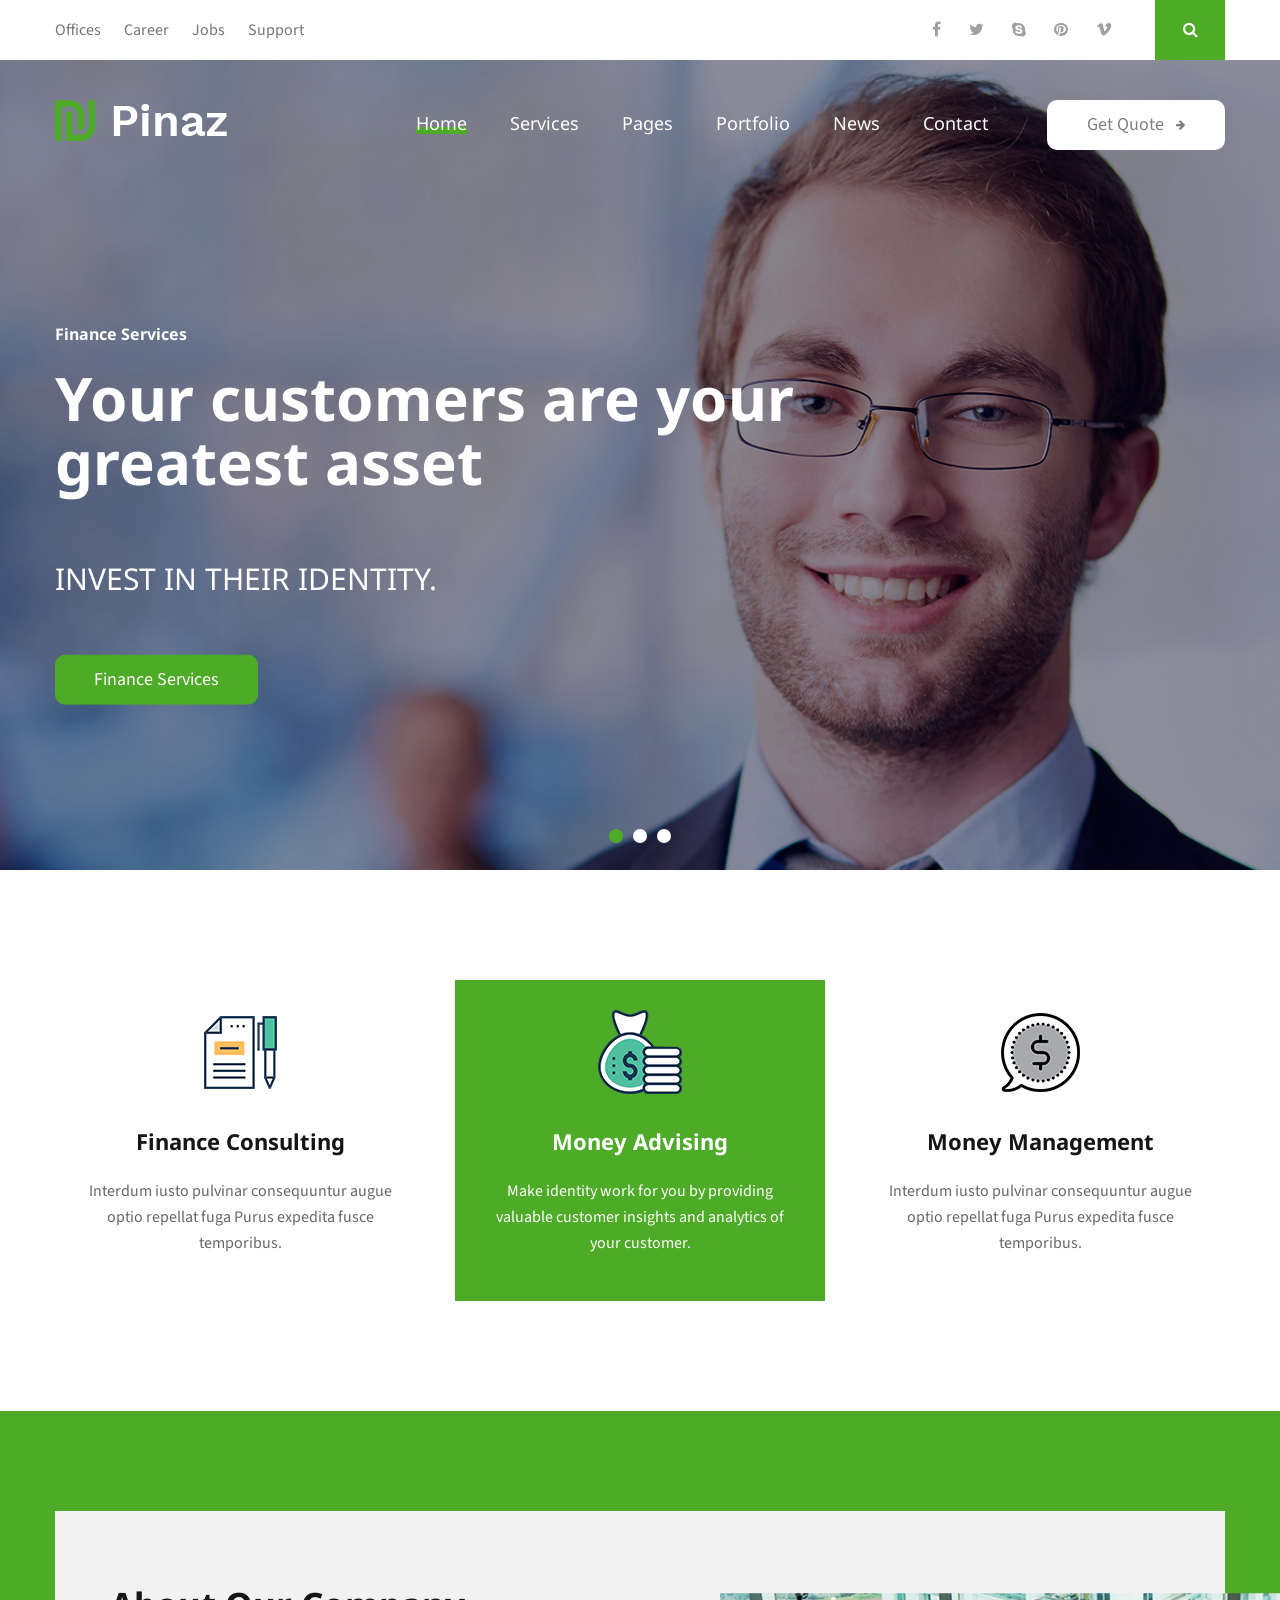
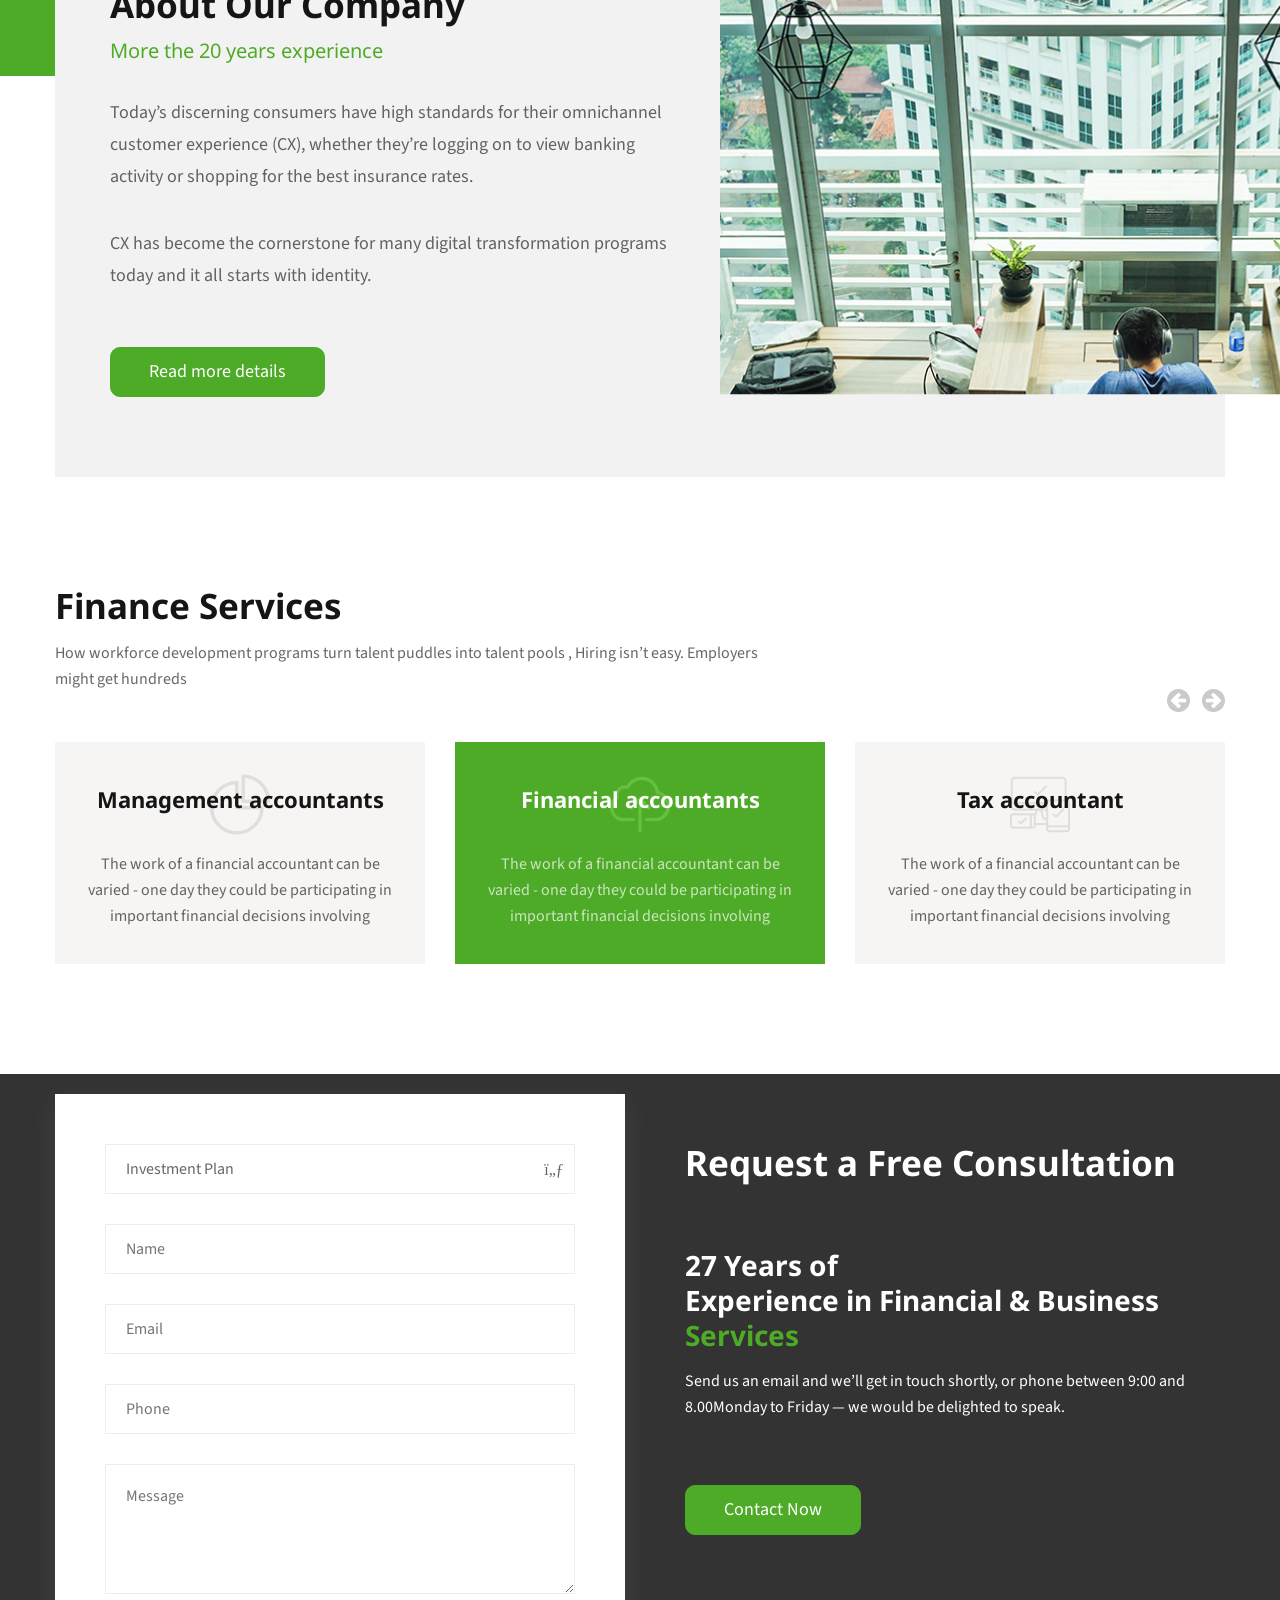
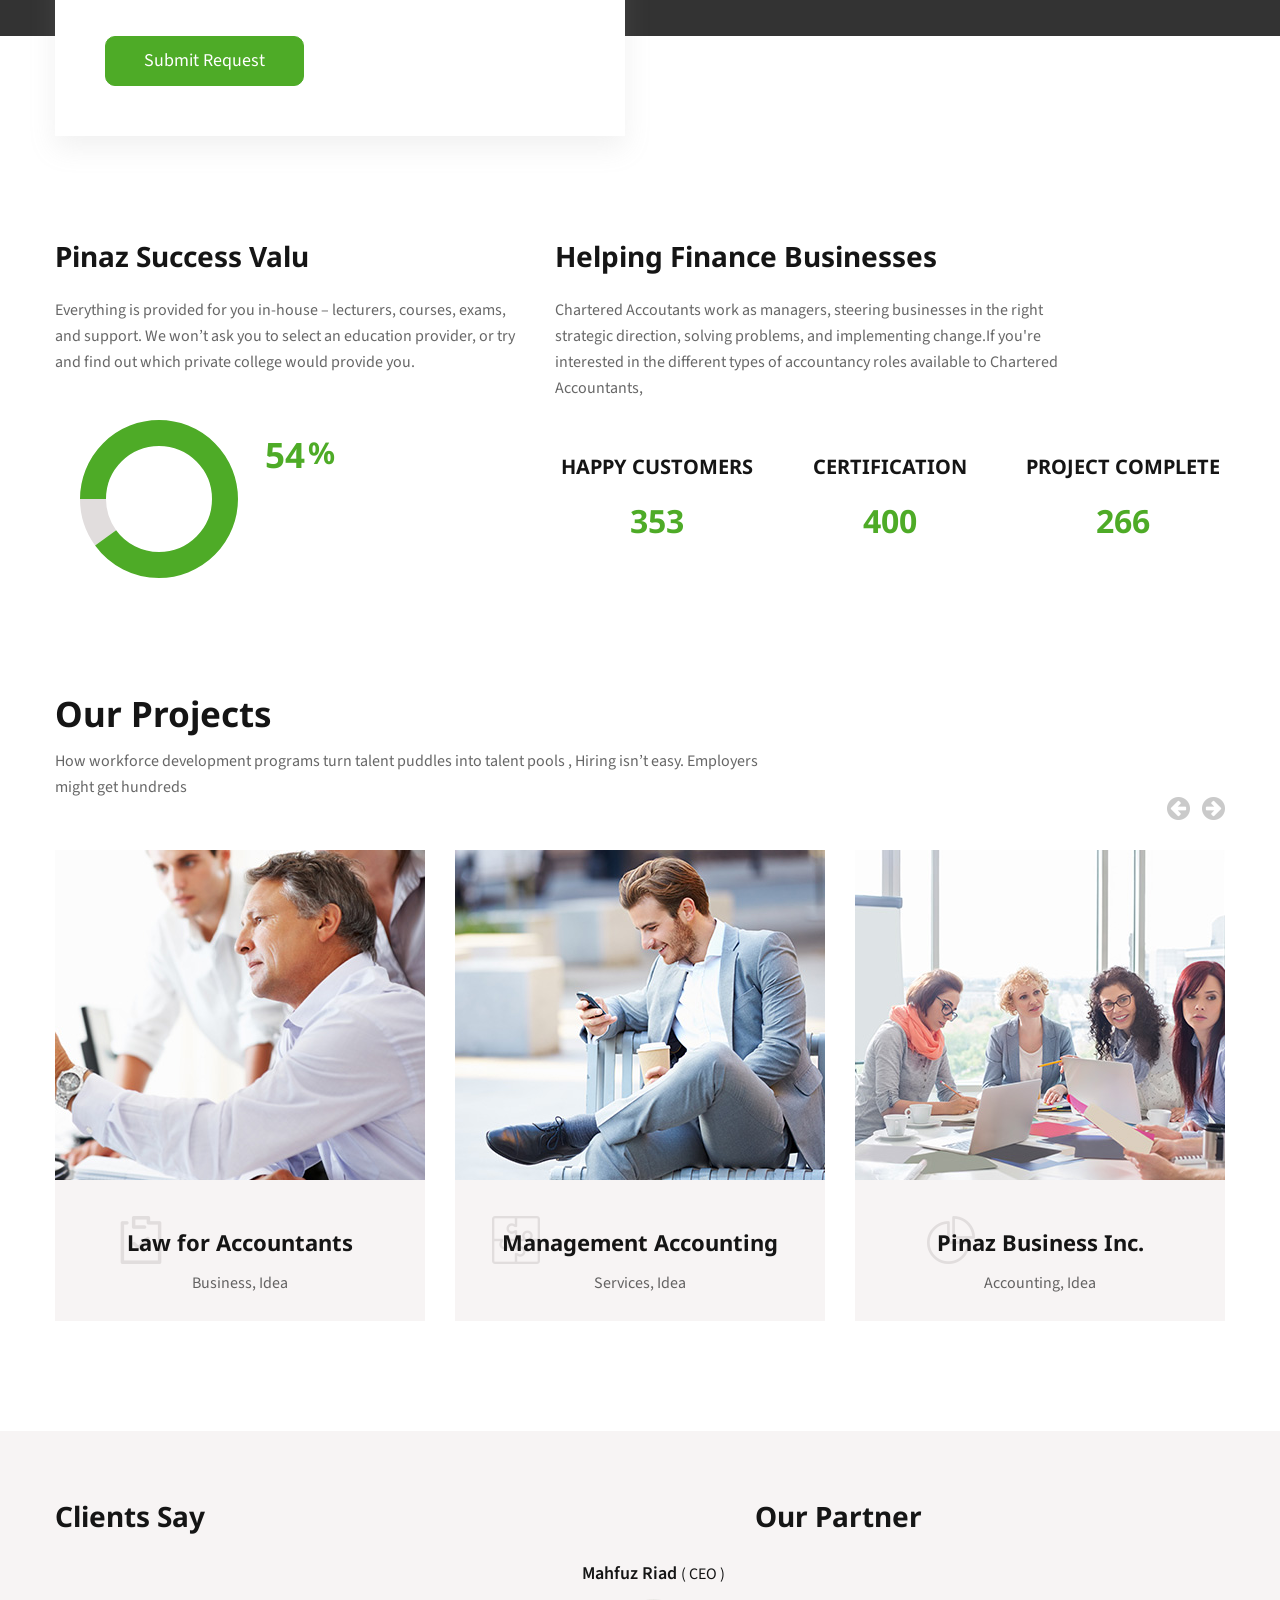
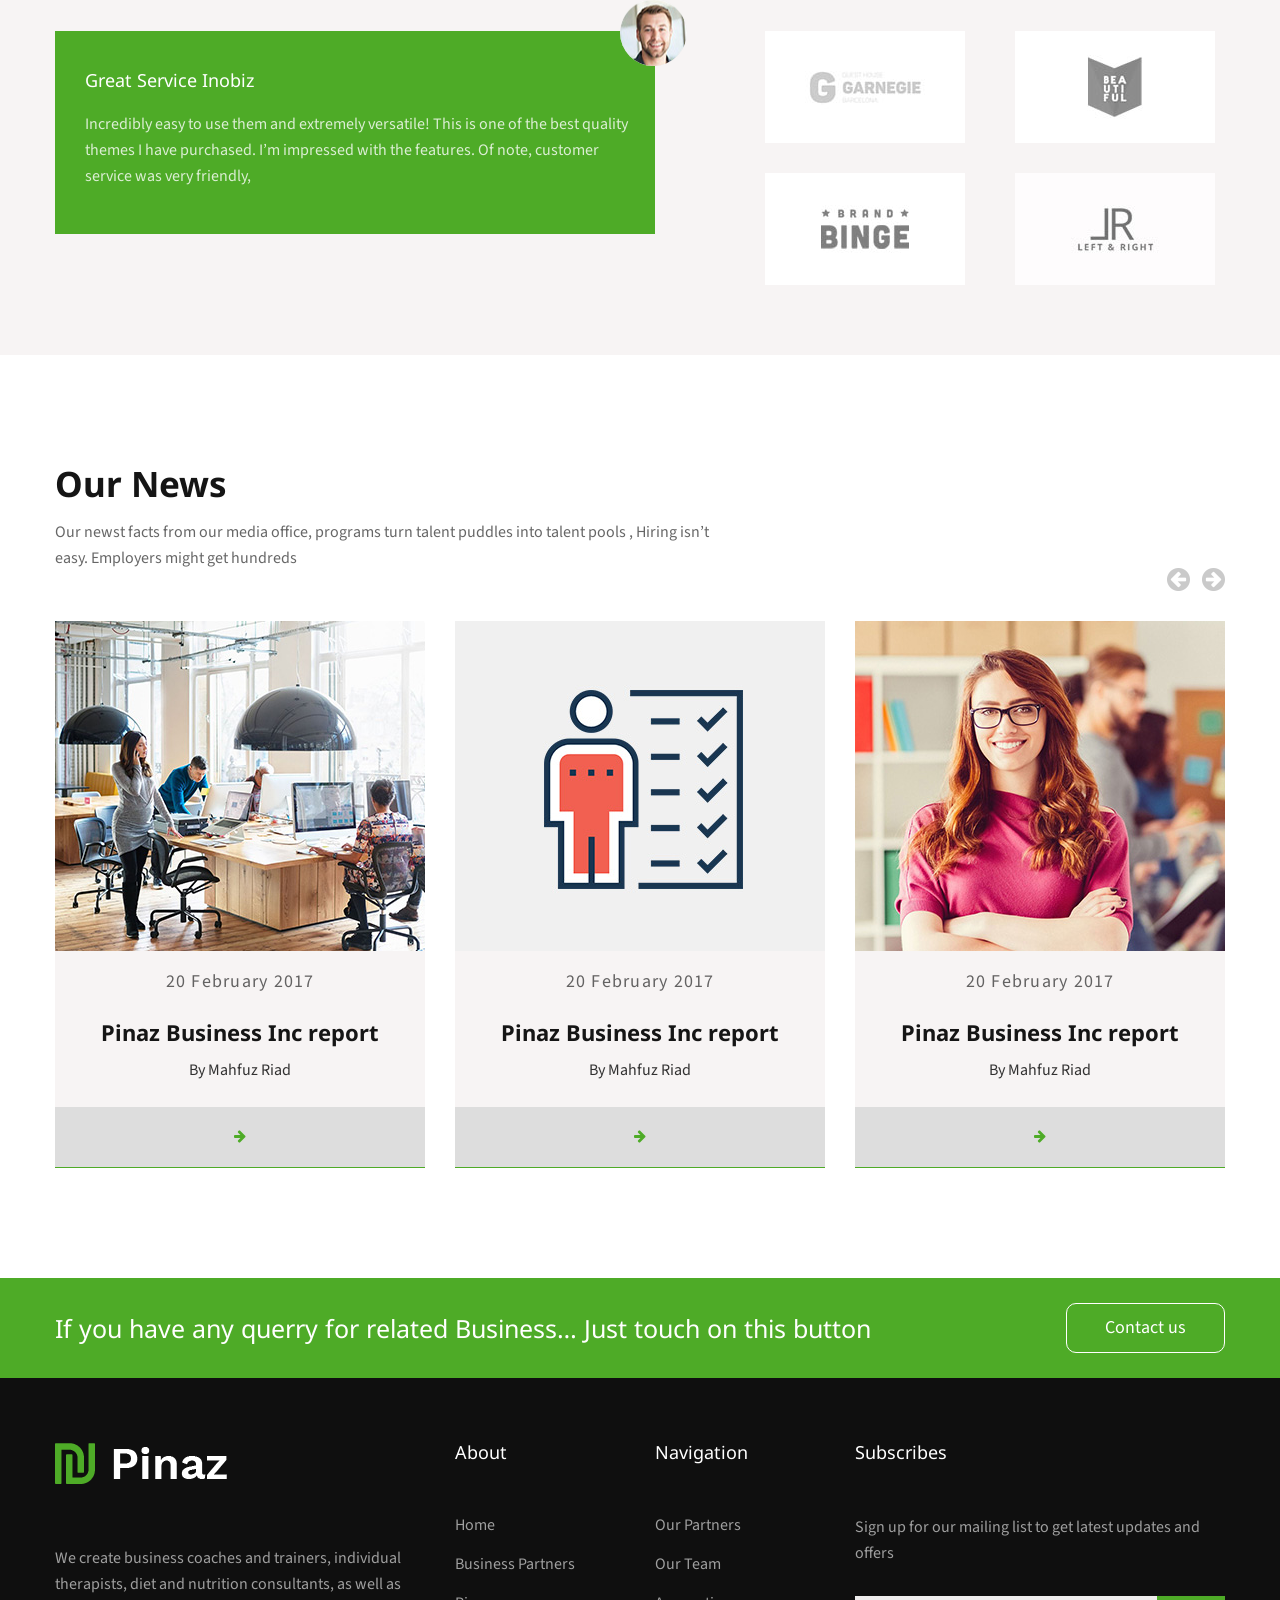
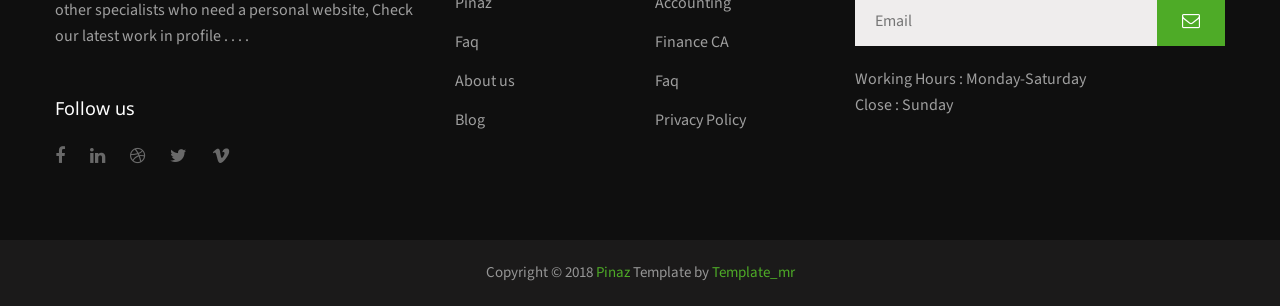
==== index.html @ 2d67c9de "first commit" ====
<!DOCTYPE html>
<html lang="en">
	<head>
		<meta charset="UTF-8">
		<!-- For IE -->
		<meta http-equiv="X-UA-Compatible" content="IE=edge">

		<!-- For Resposive Device -->
		<meta name="viewport" content="width=device-width, initial-scale=1.0">
		<title>pinaz -  Business & Agency Template</title>
		<!-- Favicon -->
		<link rel="icon" type="image/png" sizes="56x56" href="images/fav-icon/icon.png">

		<!-- Main style sheet -->
		<link rel="stylesheet" type="text/css" href="css/style.css">
		<!-- responsive style sheet -->
		<link rel="stylesheet" type="text/css" href="css/responsive.css">


		<!-- Fix Internet Explorer ______________________________________-->

		<!--[if lt IE 9]>
			<script src="http://html5shiv.googlecode.com/svn/trunk/html5.js"></script>
			<script src="vendor/html5shiv.js"></script>
			<script src="vendor/respond.js"></script>
		<![endif]-->	
	</head>

	<body>
		<div class="main-page-wrapper">

			<!-- ===================================================
				Loading Transition
			==================================================== -->
			<div id="loader-wrapper">
				<div id="loader"></div>
			</div>



			<!-- 
			=============================================
				Theme Header
			============================================== 
			-->
			<header class="theme-header-wrapper">
				<div class="top-header white-bg">
					<div class="container">
						<ul class="float-left left-content">
							<li><a href="#">Offices</a></li>
							<li><a href="#">Career</a></li>
							<li><a href="#">Jobs</a></li>
							<li><a href="#">Support</a></li>
						</ul>
						<ul class="float-right right-content">
							<li class="social-icon">
								<ul>
									<li><a href="#" class="tran3s"><i class="fa fa-facebook" aria-hidden="true"></i></a></li>
									<li><a href="#" class="tran3s"><i class="fa fa-twitter" aria-hidden="true"></i></a></li>
									<li><a href="#" class="tran3s"><i class="fa fa-skype" aria-hidden="true"></i></a></li>
									<li><a href="#" class="tran3s"><i class="fa fa-pinterest" aria-hidden="true"></i></a></li>
									<li><a href="#" class="tran3s"><i class="fa fa-vimeo" aria-hidden="true"></i></a></li>
								</ul>
							</li>
							<li class="search-option">
						   		<button class="search tran3s dropdown-toggle" id="searchDropdown" data-toggle="dropdown" aria-haspopup="true" aria-expanded="false"><i class="fa fa-search" aria-hidden="true"></i></button>
						   		<form action="#" class="p-color-bg dropdown-menu tran3s" aria-labelledby="searchDropdown">
						   			<input type="text" placeholder="Search....">
						   			<button class="p-color-bg"><i class="fa fa-search" aria-hidden="true"></i></button>
						   		</form>
						   </li> <!-- /.search-option -->
						</ul> <!-- /.right-content -->
					</div> <!-- /.conatiner -->
				</div> <!-- /.top-header -->

				<div class="menu-wrapper menu-one clearfix">
					<div class="container">
						<!-- Logo -->
						<div class="logo float-left"><a href="index.html"><img src="images/logo/logo.png" alt="Logo"></a></div>

						<!-- ============================ Theme Menu ========================= -->
						<nav class="theme-main-menu navbar float-right" id="mega-menu-wrapper">
							<!-- Brand and toggle get grouped for better mobile display -->
						   <div class="navbar-header">
						     <button type="button" class="navbar-toggle collapsed" data-toggle="collapse" data-target="#navbar-collapse-1" aria-expanded="false">
						       <span class="sr-only">Toggle navigation</span>
						       <span class="icon-bar"></span>
						       <span class="icon-bar"></span>
						       <span class="icon-bar"></span>
						     </button>
						   </div>
						   <!-- Collect the nav links, forms, and other content for toggling -->
						   <div class="collapse navbar-collapse" id="navbar-collapse-1">
								<ul class="nav">
									<li class="dropdown-holder active"><a href="index.html" class="tran3s">Home</a>
										<ul class="sub-menu">
											<li><a href="index.html">Home version one</a></li>
											<li><a href="index-2.html">Home version Two</a></li>
										</ul>
									</li>
									<li class="dropdown-holder"><a href="#" class="tran3s">Services</a>
										<ul class="sub-menu">
											<li><a href="service.html">Service</a></li>
											<li><a href="service-details.html">Service Details</a></li>
										</ul>
									</li>
									<li class="dropdown-holder"><a href="#" class="tran3s">Pages</a>
										<ul class="sub-menu">
											<li><a href="about.html">About us</a></li>
											<li><a href="team.html">Our Team</a></li>
											<li><a href="faq.html">Faq</a></li>
											<li><a href="404.html">Error Page</a></li>
											<li class="dropdown-holder"><a href="shop.html">Shop</a>
												<ul class="second-sub-menu">
													<li><a href="shop-single.html">Shop Details</a></li>
												</ul>
											</li>
										</ul>
									</li>
									<li class="dropdown-holder"><a href="#" class="tran3s">Portfolio</a>
										<ul class="sub-menu">
											<li><a href="project-v1.html">Project version one</a></li>
											<li><a href="project-v2.html">Project version Two</a></li>
											<li><a href="project-details.html">Project details</a></li>
										</ul>
									</li>
									<li class="dropdown-holder"><a href="#" class="tran3s">News</a>
										<ul class="sub-menu">
											<li><a href="blog-list.html">Blog with sidebar</a></li>
											<li><a href="blog-details.html">Blog details</a></li>
										</ul>
									</li>
									<li><a href="contact.html" class="tran3s">Contact</a></li>
									<li class="quote"><a href="#" class="tran3s">Get Quote <i class="fa fa-arrow-right" aria-hidden="true"></i></a></li>
								</ul>
						   </div><!-- /.navbar-collapse -->
						</nav> <!-- /.theme-main-menu -->
					</div> <!-- /.container -->
				</div> <!-- /.menu-wrapper -->
			</header> <!-- /.theme-header-wrapper -->


			<!-- 
			=============================================
				Theme Main Banner
			============================================== 
			-->
			<div id="theme-main-banner" class="banner-one">
				<div data-src="images/home/slide-1.jpg">
					<div class="camera_caption">
						<div class="container">
							<h6 class="wow fadeInUp animated">Finance Services</h6>
							<h1 class="wow fadeInUp animated" data-wow-delay="0.2s">Your customers are your <br>greatest asset</h1>
							<h3 class="wow fadeInUp animated p-color" data-wow-delay="0.4s">Invest in their identity.</h3>
							<a href="service.html" class="wow fadeInRight animated theme-button-one" data-wow-delay="0.6s">Finance Services</a>
						</div> <!-- /.container -->
					</div> <!-- /.camera_caption -->
				</div>
				<div data-src="images/home/slide-2.jpg">
					<div class="camera_caption">
						<div class="container">
							<h6 class="wow fadeInUp animated">Finance Services</h6>
							<h1 class="wow fadeInUp animated" data-wow-delay="0.2s">Your customers are your <br>greatest asset</h1>
							<h3 class="wow fadeInUp animated p-color" data-wow-delay="0.4s">Invest in their identity.</h3>
							<a href="service.html" class="wow fadeInRight animated theme-button-one" data-wow-delay="0.6s">Finance Services</a>
						</div> <!-- /.container -->
					</div> <!-- /.camera_caption -->
				</div>
				<div data-src="images/home/slide-3.jpg">
					<div class="camera_caption">
						<div class="container">
							<h6 class="wow fadeInUp animated">Finance Services</h6>
							<h1 class="wow fadeInUp animated" data-wow-delay="0.2s">Your customers are your <br>greatest asset</h1>
							<h3 class="wow fadeInUp animated p-color" data-wow-delay="0.4s">Invest in their identity.</h3>
							<a href="service.html" class="wow fadeInRight animated theme-button-one" data-wow-delay="0.6s">Finance Services</a>
						</div> <!-- /.container -->
					</div> <!-- /.camera_caption -->
				</div>
			</div> <!-- /#theme-main-banner -->


		
			<!-- 
			=============================================
				Top Feature
			============================================== 
			-->
			<div class="top-feature section-margin-bottom section-margin-top">
				<div class="container">
					<div class="feature-slider">
						<div class="item">
							<div class="single-feature">
								<div class="icon"><img src="images/icon/1.png" alt=""></div>
								<h4><a href="#">Finance Consulting</a></h4>
								<p>Interdum iusto pulvinar consequuntur augue optio repellat fuga  Purus expedita fusce temporibus.</p>
							</div> <!-- /.single-feature -->
						</div> <!-- /.col- -->
						<div class="item">
							<div class="single-feature">
								<div class="icon"><img src="images/icon/2.png" alt=""></div>
								<h4><a href="#">Money Advising</a></h4>
								<p>Make identity work for you by providing valuable customer insights and analytics of your customer.</p>
							</div> <!-- /.single-feature -->
						</div> <!-- /.col- -->
						<div class="item">
							<div class="single-feature">
								<div class="icon"><img src="images/icon/3.png" alt=""></div>
								<h4><a href="#">Money Management</a></h4>
								<p>Interdum iusto pulvinar consequuntur augue optio repellat fuga  Purus expedita fusce temporibus.</p>
							</div> <!-- /.single-feature -->
						</div> <!-- /.col- -->
					</div> <!-- /.feature-slider -->
				</div> <!-- /.container -->
			</div> <!-- /.top-feature -->


			<!-- 
			=============================================
				About Company
			============================================== 
			-->
			<div class="about-company section-margin-bottom">
				<div class="container">
					<div class="main-content-wrapper">
						<div class="row">
							<div class="col-md-7 col-xs-12">
								<h2>About Our Company</h2>
								<h4>More the 20 years experience </h4>
								<p>Today’s discerning consumers have high standards for their omnichannel customer experience (CX), whether they’re logging on to view banking activity or shopping for the best insurance rates. </p>
								<p>CX has become the cornerstone for many digital transformation programs today and it all starts with identity.</p>
								<a href="about.html" class="theme-button-one">Read more details</a>
							</div>
						</div>
					</div> <!-- /.main-content-wrapper -->
				</div> <!-- /.container -->
			</div> <!-- /.about-company -->


			<!-- 
			=============================================
				Our Service
			============================================== 
			-->
			<div class="our-service section-margin-bottom">
				<div class="container">
					<div class="theme-title">
						<h2>Finance Services</h2>
						<p>How workforce development programs turn talent puddles into talent pools , Hiring isn’t easy. Employers <br> might get hundreds </p>
					</div> <!-- /.theme-title -->
					<div class="service-slider">
						<div class="item">
							<div class="single-service">
								<div class="text">
									<h4><a href="service-details.html">Management accountants</a> <i class="flaticon-pie-chart"></i></h4>
									<p>The work of a financial accountant can be varied - one day they could be participating in important financial decisions involving</p>
								</div> <!-- /.text -->
							</div> <!-- /.single-service -->
						</div> <!-- /.col- -->
						<div class="item">
							<div class="single-service">
								<div class="text">
									<h4><a href="service-details.html">Financial accountants</a> <i class="flaticon-upload"></i></h4>
									<p>The work of a financial accountant can be varied - one day they could be participating in important financial decisions involving</p>
								</div> <!-- /.text -->
							</div> <!-- /.single-service -->
						</div> <!-- /.col- -->
						<div class="item">
							<div class="single-service">
								<div class="text">
									<h4><a href="service-details.html">Tax accountant</a> <i class="flaticon-devices"></i></h4>
									<p>The work of a financial accountant can be varied - one day they could be participating in important financial decisions involving</p>
								</div> <!-- /.text -->
							</div> <!-- /.single-service -->
						</div> <!-- /.col- -->
						<div class="item">
							<div class="single-service">
								<div class="text">
									<h4><a href="service-details.html">Personalize Interactions</a> <i class="flaticon-pie-chart"></i></h4>
									<p>The work of a financial accountant can be varied - one day they could be participating in important financial decisions involving</p>
								</div> <!-- /.text -->
							</div> <!-- /.single-service -->
						</div> <!-- /.col- -->
						<div class="item">
							<div class="single-service">
								<div class="text">
									<h4><a href="service-details.html">Marketing</a> <i class="flaticon-upload"></i></h4>
									<p>The work of a financial accountant can be varied - one day they could be participating in important financial decisions involving</p>
								</div> <!-- /.text -->
							</div> <!-- /.single-service -->
						</div> <!-- /.col- -->
						<div class="item">
							<div class="single-service">
								<div class="text">
									<h4><a href="service-details.html">Accounting</a> <i class="flaticon-devices"></i></h4>
									<p>The work of a financial accountant can be varied - one day they could be participating in important financial decisions involving</p>
								</div> <!-- /.text -->
							</div> <!-- /.single-service -->
						</div> <!-- /.col- -->
					</div> <!-- /.service-slider -->
				</div> <!-- /.container -->
			</div> <!-- /.our-service -->


			<!--
			=============================================
				Consultation Help
			==============================================
			-->
			<div class="consultation-help style-one clearfix">
				<div class="opacity">
					<div class="container">
						<div class="row">
							<div class="col-md-6 col-xs-12">
								<div class="consultation-form-wrapper">
									<form action="#">
										<select class="selectpicker" name="category">
											<option value="Investment Plan">Investment Plan</option>
											<option value="Material">Material</option>
											<option value="Electronics ">Electronics </option>
											<option value="Industry">Industry</option>
										</select>
										<input type="text" placeholder="Name">
										<input type="email" placeholder="Email">
										<input type="text" placeholder="Phone">
										<textarea placeholder="Message"></textarea>
										<button class="theme-button-one p-bg-color">Submit Request</button>
									</form>
								</div> <!-- /.consultation-form-wrapper -->
							</div> <!-- /.section-part -->
							<div class="col-md-6 col-xs-12 text-wrapper">
								<div class="overlay clearfix">
									<div class="clearfix">
										<h2>Request a Free Consultation</h2>
										<h3>27 Years of <br>Experience in Financial & Business <span>Services </span></h3>
										<p>Send us an email and we’ll get in touch shortly, or phone between 9:00 and 8.00Monday to Friday — we would be delighted to speak.</p>
										<a href="contact.html" class="theme-button-one">Contact Now</a>
									</div> <!-- /.col -->
								</div> <!-- /.overlay -->
							</div> <!-- /.section-part -->
						</div> <!-- /.row -->
					</div> <!-- /.container -->
				</div> <!-- /.opacity -->
			</div> <!-- /.consultation-help -->


			<!-- 
			=============================================
				Our Success Value
			============================================== 
			-->
			<div class="our-success-value section-margin-bottom">
				<div class="container">
					<div class="row">
						<div class="col-md-5 col-xs-12">
							<h3>Pinaz Success Valu</h3>
							<p>Everything is provided for you in-house – lecturers, courses, exams, and support. We won’t ask you to select an education provider, or try and find out which private college would provide you.</p>
					        <div class="piechart"  data-border-color="#4eab27" data-value=".90">
								<span>.90</span>
							</div>
						</div>
						<div class="col-md-7 col-xs-12">
							<div class="theme-counter">
								<h3>Helping Finance Businesses</h3>
								<p>Chartered Accoutants work as managers, steering businesses in the right strategic direction, solving problems, and implementing change.If you're interested in the different types of accountancy roles available to Chartered Accountants, </p>
								<div class="row">
					       			<div class="col-xs-4">
					       				<div class="single-box">
					       					<h4>Happy Customers</h4>
					       					<h2 class="number"><span class="timer" data-from="0" data-to="516" data-speed="1000" data-refresh-interval="5">0</span></h2>
					       				</div> <!-- /.single-box -->
					       			</div>
					       			<div class="col-xs-4">
					       				<div class="single-box">
					       					<h4>CERTIFICATION</h4>
					       					<h2 class="number"><span class="timer" data-from="0" data-to="615" data-speed="1000" data-refresh-interval="5">0</span></h2>
					       				</div> <!-- /.single-box -->
					       			</div>
					       			<div class="col-xs-4">
					       				<div class="single-box">
					       					<h4>PROJECT COMPLETE</h4>
					       					<h2 class="number"><span class="timer" data-from="0" data-to="412" data-speed="1000" data-refresh-interval="5">0</span></h2>
					       				</div> <!-- /.single-box -->
					       			</div>
					       		</div> <!-- /.row -->
							</div>
						</div>
					</div>
				</div> <!-- /.container -->
			</div> <!-- /.our-success-value -->


			<!-- 
			=============================================
				Our Project
			============================================== 
			-->
			<div class="our-project section-margin-bottom">
				<div class="container">
					<div class="theme-title">
						<h2>Our Projects</h2>
						<p>How workforce development programs turn talent puddles into talent pools , Hiring isn’t easy. Employers <br> might get hundreds </p>
					</div> <!-- /.theme-title -->

					<div class="project-sldier">
						<div class="item">
							<div class="single-project">
								<div class="image">
									<img src="images/project/1.jpg" alt="">
									<div class="overlay">
										<div class="content">
											<p>Learn More</p>
											<a href="project-details.html"></a>
										</div> <!-- /.content -->
									</div> <!-- /.overlay -->
								</div>
								<div class="text">
									<h4><a href="project-details.html">Pinaz Business Inc.</a> <i class="flaticon-pie-chart"></i></h4>
									<p>Accounting, Idea</p>
								</div> <!-- /.text -->
							</div> <!-- /.single-project -->
						</div> <!-- /.col- -->
						<div class="item">
							<div class="single-project">
								<div class="image"><img src="images/project/2.jpg" alt="">
									<div class="overlay">
										<div class="content">
											<p>Learn More</p>
											<a href="project-details.html"></a>
										</div> <!-- /.content -->
									</div> <!-- /.overlay -->
								</div>
								<div class="text">
									<h4><a href="project-details.html">Law for Accountants</a> <i class="flaticon-clipboard"></i></h4>
									<p>Business, Idea</p>
								</div> <!-- /.text -->
							</div> <!-- /.single-project -->
						</div> <!-- /.col- -->
						<div class="item">
							<div class="single-project">
								<div class="image">
									<img src="images/project/3.jpg" alt="">
									<div class="overlay">
										<div class="content">
											<p>Learn More</p>
											<a href="project-details.html"></a>
										</div> <!-- /.content -->
									</div> <!-- /.overlay -->
								</div>
								<div class="text">
									<h4><a href="project-details.html">Management Accounting</a> <i class="flaticon-puzzle"></i></h4>
									<p>Services, Idea</p>
								</div> <!-- /.text -->
							</div> <!-- /.single-project -->
						</div> <!-- /.col- -->
					</div> <!-- /.project-sldier -->
				</div> <!-- /.container -->
			</div> <!-- /.our-project -->
			


			<!-- 
			=============================================
				Client Section
			============================================== 
			-->
			<div class="client-section section-margin-bottom">
				<div class="container">
					<div class="row">
						<div class="col-md-7 col-xs-12">
							<div class="client-slider-content">
								<h3>Clients Say</h3>
								<div class="client-slider">
									<div class="item">
										<div class="wrapper">
											<div class="name">
												<p>Mahfuz Riad <span>( CEO )</span></p>
												<div class="icon"><img src="images/home/3.jpg" alt=""></div>
											</div>
											<div class="text bg-color">
												<h5>Great Service Inobiz </h5>
												<p>Incredibly easy to use them and extremely versatile! This is one of the best quality themes I have purchased. I’m impressed with the features. Of note, customer service was very friendly,</p>
											</div>
										</div> <!-- /.wrapper -->
									</div> <!-- /.item -->
									<div class="item">
										<div class="wrapper">
											<div class="name">
												<p>Mahfuz Riad <span>( CEO )</span></p>
												<div class="icon"><img src="images/home/3.jpg" alt=""></div>
											</div>
											<div class="text bg-color">
												<h5>Great Service Inobiz </h5>
												<p>Incredibly easy to use them and extremely versatile! This is one of the best quality themes I have purchased. I’m impressed with the features. Of note, customer service was very friendly,</p>
											</div>
										</div> <!-- /.wrapper -->
									</div> <!-- /.item -->
									<div class="item">
										<div class="wrapper">
											<div class="name">
												<p>Mahfuz Riad <span>( CEO )</span></p>
												<div class="icon"><img src="images/home/3.jpg" alt=""></div>
											</div>
											<div class="text bg-color">
												<h5>Great Service Inobiz </h5>
												<p>Incredibly easy to use them and extremely versatile! This is one of the best quality themes I have purchased. I’m impressed with the features. Of note, customer service was very friendly,</p>
											</div>
										</div> <!-- /.wrapper -->
									</div> <!-- /.item -->
								</div> <!-- /.client-slider -->
							</div> <!-- /.client-slider-content -->
						</div> <!-- /.col- -->

						<div class="col-md-5 col-xs-12">
							<div class="our-partner">
								<h3>Our Partner</h3>
								<div class="row">
									<div class="col-md-6 col-sm-3 col-xs-6"><img src="images/logo/p1.jpg" alt=""></div>
									<div class="col-md-6 col-sm-3 col-xs-6"><img src="images/logo/p2.jpg" alt=""></div>
									<div class="col-md-6 col-sm-3 col-xs-6"><img src="images/logo/p3.jpg" alt=""></div>
									<div class="col-md-6 col-sm-3 col-xs-6"><img src="images/logo/p4.jpg" alt=""></div>
								</div>
							</div> <!-- /.our-partner -->
						</div> <!-- /.col- -->
					</div> <!-- /.row -->
				</div> <!-- /.container -->
			</div> <!-- /.client-section -->



			<!-- 
			=============================================
				Our Blog 
			============================================== 
			-->
			<div class="our-blog section-margin-bottom">
				<div class="container">
					<div class="theme-title">
						<h2>Our News</h2>
						<p>Our newst facts from our media office, programs turn talent puddles into talent pools , Hiring isn’t <br> easy. Employers might get hundreds </p>
					</div> <!-- /.theme-title -->
					<div class="blog-slider">
						<div class="item">
							<div class="single-blog">
								<div class="image"><img src="images/blog/1.jpg" alt=""></div>
								<div class="text">
									<div class="date">20 February 2017</div>
									<h4><a href="blog-details.html">Pinaz Business Inc report</a></h4>
									<a href="#" class="author">By Mahfuz Riad</a>
									<a href="blog-details.html" class="view-more"><span>Reading  More</span><i class="fa fa-arrow-right" aria-hidden="true"></i></a>
								</div>
							</div> <!-- /.single-blog -->
						</div>
						<div class="item">
							<div class="single-blog">
								<div class="image"><img src="images/blog/2.jpg" alt=""></div>
								<div class="text">
									<div class="date">20 February 2017</div>
									<h4><a href="blog-details.html">Pinaz Business Inc report</a></h4>
									<a href="#" class="author">By Mahfuz Riad</a>
									<a href="blog-details.html" class="view-more"><span>Reading  More</span><i class="fa fa-arrow-right" aria-hidden="true"></i></a>
								</div>
							</div> <!-- /.single-blog -->
						</div>
						<div class="item">
							<div class="single-blog">
								<div class="image"><img src="images/blog/3.jpg" alt=""></div>
								<div class="text">
									<div class="date">20 February 2017</div>
									<h4><a href="blog-details.html">Pinaz Business Inc report</a></h4>
									<a href="#" class="author">By Mahfuz Riad</a>
									<a href="blog-details.html" class="view-more"><span>Reading  More</span><i class="fa fa-arrow-right" aria-hidden="true"></i></a>
								</div>
							</div> <!-- /.single-blog -->
						</div>
					</div> <!-- /.blog-slider -->
				</div> <!-- /.container -->
			</div> <!-- /.our-blog -->


			<!-- 
			=============================================
				Bottom Banner
			============================================== 
			-->
			<div class="bottom-banner">
				<div class="container">
					<div class="row">
						<div class="col-md-9 col-sm-8 col-xs-12">
							<h3>If you have any querry for related Business… Just touch on this button</h3>
						</div>
						<div class="col-md-3 col-sm-4 col-xs-12">
							<a href="contact.html" class="theme-button-one float-right">Contact us</a>
						</div>
					</div>
				</div> <!-- /.container -->
			</div> <!-- /.bottom-banner -->


			<!-- 
			=============================================
				Footer
			============================================== 
			-->
			<footer class="theme-footer">
				<div class="container">
					<div class="top-footer row">
						<div class="col-md-4 col-sm-6 col-xs-12 footer-logo">
							<a href="#"><img src="images/logo/logo.png" alt="Logo"></a>
							<p>We create business coaches and trainers, individual therapists, diet and nutrition consultants, as well as other specialists who need a personal website, Check our latest work in profile  . . . .</p>
							<h5>Follow us</h5>
							<ul>
								<li><a href="" class="tran3s"><i class="fa fa-facebook" aria-hidden="true"></i></a></li>
								<li><a href="" class="tran3s"><i class="fa fa-linkedin" aria-hidden="true"></i></a></li>
								<li><a href="" class="tran3s"><i class="fa fa-dribbble" aria-hidden="true"></i></a></li>
								<li><a href="" class="tran3s"><i class="fa fa-twitter" aria-hidden="true"></i></a></li>
								<li><a href="" class="tran3s"><i class="fa fa-vimeo" aria-hidden="true"></i></a></li>
							</ul>
						</div> <!-- /.footer-logo -->

						<div class="col-md-2 col-sm-3 col-xs-12 footer-list">
							<h5>About</h5>
							<ul>
								<li><a href="index.html" class="tran3s">Home</a></li>
								<li><a href="#" class="tran3s">Business Partners</a></li>
								<li><a href="#" class="tran3s">Pinaz </a></li>
								<li><a href="faq.html" class="tran3s">Faq</a></li>
								<li><a href="about.html" class="tran3s">About us</a></li>
								<li><a href="blog-list.html" class="tran3s">Blog</a></li>
							</ul>
						</div> <!-- /.footer-list -->
						<div class="col-md-2 col-sm-3 col-xs-12 footer-list">
							<h5>Navigation</h5>
							<ul>
								<li><a href="service.html" class="tran3s">Our Partners</a></li>
								<li><a href="team.html" class="tran3s">Our Team</a></li>
								<li><a href="#" class="tran3s">Accounting</a></li>
								<li><a href="#" class="tran3s">Finance CA</a></li>
								<li><a href="faq.html" class="tran3s">Faq</a></li>
								<li><a href="#" class="tran3s">Privacy Policy</a></li>
							</ul>
						</div> <!-- /.footer-list -->

						<div class="col-md-4 col-xs-12 Subscribe">
							<h5>Subscribes</h5>
							<p>Sign up for our mailing list to get latest updates and offers</p>
							<form action="#">
								<input type="email" placeholder="Email">
								<button><i class="fa fa-envelope-o" aria-hidden="true"></i></button>
							</form>
							<p>Working Hours :  Monday-Saturday <br> Close : Sunday</p>
						</div> <!-- /.Subscribe -->
					</div> <!-- /.top-footer -->
				</div> <!-- /.container -->

				<div class="bottom-footer">
					<div class="container">
						<p>Copyright &copy; 2018 <a href="#" class="tran3s">Pinaz </a> Template by <a href="#" class="tran3s" target="_blank">Template_mr</a></p>
					</div> <!-- /.container -->
				</div> <!-- /.bottom-footer -->
			</footer>


	  
	        <!-- Scroll Top Button -->
			<button class="scroll-top tran3s">
				<i class="fa fa-angle-up" aria-hidden="true"></i>
			</button>

			
			


		<!-- Js File_________________________________ -->
		<!-- j Query -->
		<script src="vendor/jquery.2.2.3.min.js"></script>
		<!-- Bootstrap JS -->
		<script src="vendor/bootstrap/bootstrap.min.js"></script>
		<!-- Bootstrap Select JS -->
		<script src="vendor/bootstrap-select/dist/js/bootstrap-select.js"></script>
		<!-- Camera Slider -->
		<script type='text/javascript' src='vendor/Camera-master/scripts/jquery.mobile.customized.min.js'></script>
	    <script type='text/javascript' src='vendor/Camera-master/scripts/jquery.easing.1.3.js'></script> 
	    <script type='text/javascript' src='vendor/Camera-master/scripts/camera.min.js'></script>
	    <!-- Mega menu  -->
		<script src="vendor/bootstrap-mega-menu/js/menu.js"></script>
		<!-- WOW js -->
		<script src="vendor/WOW-master/dist/wow.min.js"></script>
		<!-- owl.carousel -->
		<script src="vendor/owl-carousel/owl.carousel.min.js"></script>
		<!-- Circle Progress -->
		<script type="text/javascript" src="vendor/circle-progress.js"></script>
		<!-- js count to -->
		<script type="text/javascript" src="vendor/jquery.appear.js"></script>
		<script type="text/javascript" src="vendor/jquery.countTo.js"></script>
		

		<!-- Theme js -->
		<script src="js/theme.js"></script>

		</div> <!-- /.main-page-wrapper -->
	</body>
</html>
---- css/style.css ----
/*------------------------------------------------------------------

[Master Stylesheet]

Project:        pinaz -  Business & Agency Template.
Version:        1.0
Last change:    01/06/2018.
Designed:       Template_mr
Developed:      Template_mr
-------------------------------------------------------------------*/


/* ------------------------------------------ */
/*             TABLE OF CONTENTS
/* ------------------------------------------ */
/*   01 - Loading Transition  */
/*   02 - Global stlye  */
/*   03 - Theme Header */
/*   04 - Theme Menu  */
/*   05 - Theme Banner */
/*   06 - Top Feature  */
/*   07 - About Company  */
/*   08 - Our Service  */
/*   09 - Consultation Help */
/*   10 - Our Success Value  */
/*   11 - Our Project   */
/*   12 - Client Section  */
/*   13 - Our Blog */
/*   14 - Bottom Banner   */
/*   15 - Footer */
/*   16 - Bottom Banner  */
/*   17 - Theme Inner Banner  */
/*   18 - About Us  */
/*   19 - Theme Sidebar */
/*   20 - Details Page Content */
/*   21 - Our Team  */
/*   22 - Blog List */
/*   23 - Blog Details  */
/*   24 - Contact Us Page  */
/*   25 - FAQ Page */
/*   26 - Error page  */
/*   27 - Shop Page  */




/**
* Importing necessary  Styles.
**/

@import url('https://fonts.googleapis.com/css?family=Noto+Sans:400,700|Source+Sans+Pro:400,600,700');
/*----bootstrap css ----- */
@import url('../vendor/bootstrap/bootstrap.css');
/*----bootstrap Select ----- */
@import url('../vendor/bootstrap-select/dist/css/bootstrap-select.css');
/*----camera-slider---*/
@import url('../vendor/Camera-master/css/camera.css');
/*------- Mega menu ------*/
@import url('../vendor/bootstrap-mega-menu/css/menu.css');
/*----font awesome -------*/
@import url('../fonts/font-awesome/css/font-awesome.min.css');
/*----owl-carousel css----*/
@import url('../vendor/owl-carousel/owl.carousel.css');
@import url('../vendor/owl-carousel/owl.theme.css');
/*-------- animated css ------*/
@import url('../vendor/WOW-master/css/libs/animate.css');
/*--------- flat-icon ---------*/
@import url('../fonts/icon/font/flaticon.css');
/*------------- Map -------------*/
@import url('../vendor/sanzzy-map/dist/snazzy-info-window.min.css');


/*** 

====================================================================
  Loading Transition
====================================================================

 ***/
#loader-wrapper {
  position: fixed;
  top: 0;
  left: 0;
  width: 100%;
  height: 100%;
  z-index: 999999;
  background: #fff;
  overflow: hidden;
}
#loader {
  background: url(../images/1.gif);
  width: 64px;
  height: 64px;
  position: relative;
  top: 50%;
  margin: -32px auto 0 auto;
}
/*==================== Click Top ====================*/
.scroll-top {
  width:30px;
  height:30px;
  border-radius: 3px;
  position: fixed;
  bottom: 5px;
  right:15px;
  z-index: 99;
  text-align: center;
  color: #fff;
  background: #151515;
  font-size: 20px;
  display: none;
}
.scroll-top:after {
  position: absolute;
  z-index: -1;
  content: '';
  top: 100%;
  left: 5%;
  height: 10px;
  width: 90%;
  opacity: 1;
  background: radial-gradient(ellipse at center, rgba(0, 0, 0, 0.25) 0%, rgba(0, 0, 0, 0) 80%);
}
/*______________________ Global stlye ___________________*/

 @font-face {
  font-family: 'font-awesome';
  src: url('../fonts/font-awesome/fonts/fontawesome-webfont.ttf');
  src: url('../fonts/font-awesome/fonts/fontawesome-webfont.eot'), /* IE9 Compat Modes */
       url('../fonts/font-awesome/fonts/fontawesome-webfont.woff2') format('woff2'), /* Super Modern Browsers */
       url('../fonts/font-awesome/fonts/fontawesome-webfont.woff') format('woff'), /* Pretty Modern Browsers */
       url('../fonts/font-awesome/fonts/fontawesome-webfont.svg') format('svg'); /* Legacy iOS */
 }

 body {
  font-family: 'Source Sans Pro', sans-serif;
  font-weight: normal;
  color:rgba(0,0,0,0.6);
  font-size: 16px;
 }
 body .main-page-wrapper {overflow-x:hidden;}
 h1,h2,h3,h4,h5,h6,p,ul { margin:0;padding: 0;}
 h1,h2,h3,h4,h5,h6 {font-family: 'Noto Sans', sans-serif; color: #151515;}
 h1 a,h2 a,h3 a,h4 a,h5 a,h6 a {color: inherit;}
 h1 {font-size: 60px; font-weight: 700;}
 h2 {font-size: 35px; font-weight: 700;}
 h3 {font-size: 28px; font-weight: 700;}
 h4 {font-size: 22px; font-weight: 700;}
 h5 {font-size: 18px; font-weight: 700;}
 h6 {font-size: 15px; font-weight: 600;}
 p  {line-height: 26px;} 
 ul {list-style-type: none;}
 a {text-decoration: none; display: inline-block;}
 a:hover,a:focus,a:visited {text-decoration: none; outline: none;}
 img {max-width: 100%; display: block;}
 button {border:none;outline: none;box-shadow: none;display: block; padding: 0;}
 input,textarea {outline: none; box-shadow: none;transition: all 0.3s ease-in-out;}
.float-left {float:left;}
.float-right {float:right;}
.m-top0 {margin-top: 0 !important;}
.m-bottom0 {margin-bottom: 0 !important;}
.p0 {padding: 0 !important;}
.section-margin-top{margin-top: 110px;}
.section-margin-bottom {margin-bottom: 110px;}
/*--------------------- Transition --------------------*/
.tran3s,h1 a,h2 a,h3 a,h4 a,h5 a,h6 a,body .theme-button-one,.theme-header-wrapper .top-header ul li a,#mega-menu-wrapper .nav>li>a:before,
.top-feature .single-feature,.top-feature .single-feature p,.our-service .single-service .text,.our-service .single-service .text p,
.our-service .single-service .text h4 i,.owl-theme .owl-nav [class*=owl-],.bootstrap-select.btn-group .dropdown-menu li a,
.our-project .single-project .text h4 i,.our-project .single-project .image .overlay,.our-blog .single-blog .text .view-more,
#theme-main-banner.camera_wrap .camera_pag .camera_pag_ul li,.sidebar-categories ul li a,.theme-sidebar .sidebar-recent-post ul li a,
.blog-list .single-blog .text .view-more span,.blog-list .single-blog .text .view-more i,.theme-pagination ul li a,.page-changer li a,
.contact-form-wrapper .contact-address .social-icon li a {
  transition: all .3s ease-in-out;
}
.tran4s,.our-service .single-service .img img {
  transition: all .4s ease-in-out;
}
/*---------------------- Theme Title ---------------------*/
.theme-title {position: relative;margin-bottom: 50px;}
.theme-title p {margin-top: 15px;}
.theme-title a {position: absolute;top:20px;right: 0;}
.theme-title a i {margin-left: 3px;opacity: 0.8;}
/*------------------------ Theme Button ------------------*/
body .theme-button-one {
  line-height: 48px;
  border-width: 1px;
  border-radius: 10px;
  padding: 0 38px;
  font-size: 18px;
  color: #fff;
}
body .theme-button-one:hover {background: transparent;}
/*----------------- Theme Pagination ------------------*/
.theme-pagination {margin-top: 60px;}
.theme-pagination ul {margin: 0 -5px;}
.theme-pagination ul li {float: left; padding: 0 5px;}
.theme-pagination ul li a {
  width: 50px;
  height: 50px;
  line-height: 50px;
  text-align: center;
  font-size: 22px;
  font-weight: 700;
  color: #fff;
  background: #d0cece;
}
.theme-pagination ul li:last-child a {font-size: 13px;}
 /*----------------------- Theme Color File -------------------*/
.p-color,.theme-header-wrapper .top-header.white-bg .left-content li a:hover,.theme-header-wrapper .top-header .social-icon li a:hover,
#mega-menu-wrapper .nav>li.dropdown-holder .sub-menu li a,body .theme-button-one:hover,.about-company .main-content-wrapper h4,.our-service .owl-theme .owl-nav [class*=owl-]:hover,
.consultation-help .text-wrapper h3 span,.our-success-value .piechart span,.theme-counter .single-box .number,.our-project .single-project:hover .text h4 i,
.our-project .owl-theme .owl-nav [class*=owl-]:hover,.our-blog .single-blog .text .view-more i,.our-blog .single-blog .text h4:hover a,.our-blog .owl-theme .owl-nav [class*=owl-]:hover,
.theme-footer .bottom-footer p a,.theme-footer .footer-list ul li a:hover,.theme-footer .footer-logo ul li a:hover,.theme-header-wrapper .top-header.transparent-bg .social-icon li a:hover,
.our-service.image-style .single-service:hover .text h4 a,.our-service.image-style .center .single-service .text h4 a,.details-page-overview ul li:before,.details-page-content .sub-heading,
.our-team .single-team-member:hover .text h6 a,.our-team .single-team-member .text ul li a:hover,.theme-sidebar .sidebar-recent-post ul li:hover a,.blog-list .single-blog:hover .text .title a,
.page-changer li a:hover,.blog-details .share-option .social-icon li a:hover,.contact-page-title h3,.contact-form-wrapper .contact-address .social-icon li a:hover,.error-page a,
.shop-sidebar .sidebar-shop-categories ul li a:hover,.shop-sidebar .shop-popular-product ul li:hover .name h6 a,.shop-product .single-product:hover .info h6 a,
.shop-details .single-product-details .product-order-details .price li:first-child  {
  color:#4eab27;
}
.p-bg-color,body .theme-button-one,.theme-header-wrapper .top-header button.search,.theme-header-wrapper .top-header .search-option form button,#mega-menu-wrapper .nav li.quote a:hover,
#mega-menu-wrapper .nav>li>a:before,.top-feature .center .single-feature,.top-feature .single-feature:hover,.about-company:before,.our-service .single-service:hover .text,
.our-service .center .single-service .text,.bootstrap-select.btn-group .dropdown-menu li a:hover,.bootstrap-select.btn-group .dropdown-menu li a:focus,.bottom-banner,
.bootstrap-select.btn-group .dropdown-menu li.selected a,.client-slider-content .wrapper .text.bg-color,.our-blog .single-blog:hover .text .view-more,.theme-footer .Subscribe form button,
#theme-main-banner.camera_wrap .camera_pag .camera_pag_ul li.cameracurrent,#theme-main-banner.camera_wrap .camera_pag .camera_pag_ul li:hover,.feature-banner,
#mega-menu-wrapper .nav li.quote.bg-color a,.sidebar-categories ul li a:hover,.sidebar-categories ul li.active a,.sidebar-categories.solid-style ul li a:hover,
.sidebar-categories.solid-style ul li.active a,.details-page-content .short-access .left-box,.blog-list .single-blog .text .view-more,.theme-pagination ul li a:hover,
.theme-pagination ul li.active a,.blog-details .blog-post-data .single-blog .text ul.inner-list li:before,.faq-page .panel-heading h5 a:before,.shop-sidebar .search button,
.shop-pagination li a,.shop-sidebar h4:before,.shop-details .single-product-details .product-order-details .clearfix ul li button,.shop-details .review-tab .nav-tabs > li.active > a,
.shop-details .review-tab .nav-tabs > li.active > a:hover, .shop-details .review-tab .nav-tabs > li.active > a:focus,.shop-details .related-product h4:before,#mega-menu-wrapper .navbar-toggle .icon-bar {
  background: #4eab27;
}
body .theme-button-one {
  border-style: solid;
  border-color:#4eab27;
}
/*-------------------------- Theme Header ---------------------*/
.theme-header-wrapper {
  position: absolute;
  width: 100%;
  left:0;
  z-index: 99;
}
.theme-header-wrapper .top-header ul li {display: inline-block;}
.theme-header-wrapper .top-header.white-bg {background: #fff;}
.theme-header-wrapper .top-header.white-bg .left-content li a {
  line-height: 60px;
  margin-right: 20px;
  color: #767575;
}
.theme-header-wrapper .top-header .social-icon li a {
  color: rgba(65,65,65,0.5);
  line-height: 60px;
  margin-left: 25px;
}
.theme-header-wrapper .top-header .search-option {position: relative;margin-left: 40px;}
.theme-header-wrapper .top-header button.search {
  line-height: 60px;
  width: 70px;
  color:#fff;
}
.theme-header-wrapper .top-header .search-option form.dropdown-menu {
  position: absolute;
  height:50px;
  width:280px;
  padding: 5px;
  border-radius: 0;
  right: 0;
  left:auto;
  top:100%;
  box-shadow: none;
  border:none;
  float:none;
  margin:0;
  background: #fff;
  box-shadow: 0px 4px 10px -2px rgba(0,0,0,0.23);
}

.theme-header-wrapper .top-header .search-option form input {
  width:100%;
  height:100%;
  background: transparent;
  border:1px solid #ececec;
  padding: 0 49px 0 10px;
}
.theme-header-wrapper .top-header .search-option form button {
  display: block;
  width:48px;
  color:#fff;
  border:1px solid #fff;
  border-left:none;
  line-height: 45px;
  text-align: center;
  position: absolute;
  top:4px;
  right:5px;
  bottom: 4px;
}
.theme-header-wrapper .top-header.transparent-bg p {color: rgba(255,255,255,0.8); padding: 17px 0;}
.theme-header-wrapper .top-header.transparent-bg .social-icon li a {color: rgba(255,255,255,0.8);}
.theme-header-wrapper .top-header.transparent-bg .wrapper {border-bottom: 1px solid #898a93;}
/*---------------------- Theme Menu ----------------------*/
.theme-header-wrapper .menu-wrapper {background: transparent;padding: 40px 0 5px 0;}
#mega-menu-wrapper .nav li.quote a {
  font-family: 'Source Sans Pro', sans-serif;
  background: #fff;
  color: #7f7f7f;
  border-radius: 10px;
  line-height: 50px;
  padding: 0 40px;
  margin-left: 15px;
}
#mega-menu-wrapper .nav li.quote.bg-color a {color: #fff;}
#mega-menu-wrapper .nav li.quote a i {font-size: 11px;margin-left: 8px;vertical-align: middle;}
#mega-menu-wrapper .nav li.quote a:hover {color: #fff;}
/*---------------------------------- Theme Banner --------------------------*/
.camera_wrap {float:none;}
#theme-main-banner .camera_overlayer {
  content: '';
  position: absolute;
  top:0;
  left:0;
  right: 0;
  bottom: 0;
  background: rgba(4,4,35,0.45);
}
#theme-main-banner .main-container {position: relative;}
#theme-main-banner .camera_caption {height: 100%;}
#theme-main-banner .container {
  position: relative;
  z-index: 1;
  top: 50%;
  margin-top: 80px;
  -webkit-transform: translateY(-50%);
          transform: translateY(-50%);
}
#theme-main-banner .camera_caption>div {
  background: transparent;
  position: absolute;
  width: 100%;
  height: 100%;
  top:0;
  text-shadow: none;
  left: 0;
  padding: 0;
}
#theme-main-banner h6 {
  font-size: 16px;
  font-weight: 700;
  color: #fff;
}
#theme-main-banner h1 {color: #fff;margin:22px 0 68px 0;line-height: 64px;}
#theme-main-banner h3 {color: #fff;margin-bottom: 60px;font-size: 30px;font-weight: normal;text-transform: uppercase;}
#theme-main-banner .theme-button-one:hover {background: #fff;border-color: #fff;}
#theme-main-banner.camera_wrap .camera_pag .camera_pag_ul {
  position: absolute;
  width: 100%;
  left:0;
  z-index: 9;
  bottom: 20px;
  text-align: center;
}
#theme-main-banner.camera_wrap .camera_pag .camera_pag_ul li {
  width: 14px;
  height: 14px;
  background: #fff;
  border-radius: 50%;
  margin: 0 5px;
}
#theme-main-banner.camera_wrap .camera_pag .camera_pag_ul li span {display: none;}
#theme-main-banner.banner-two {text-align: center;}
#theme-main-banner.banner-two h1 {text-transform: uppercase;margin-bottom: 20px;}
#theme-main-banner.banner-two .theme-button-one {margin: 5px 10px;}
#theme-main-banner.banner-two .theme-button-one:hover {background: transparent;color: #fff;}
/*================= Sticky Menu ===============*/
@-webkit-keyframes menu_sticky {
  0%   {margin-top:-120px;opacity: 0;}
  50%  {margin-top: -64px;opacity: 0;}
  100% {margin-top: 0;opacity: 1;}
}
@keyframes menu_sticky {
  0%   {margin-top:-120px;opacity: 0;}
  50%  {margin-top: -64px;opacity: 0;}
  100% {margin-top: 0;opacity: 1;}
}
.menu-wrapper.fixed {
  position: fixed !important;
  width:100%;
  top:0;
  left:0;
  z-index: 999;
  margin:0;
  padding: 10px 0;
  background: #272727;
  -webkit-animation: menu_sticky  0.70s ease-in-out;
  animation: menu_sticky  0.70s ease-in-out;
  box-shadow: 0px 13px 25px -12px rgba(0,0,0,0.1);
}
/*-------------------- Top Feature --------------------*/
.top-feature .single-feature {
  text-align: center;
  padding: 30px 25px 45px 25px;
}
.top-feature.style-two .single-feature {
  background: #f7f4f4;
  border-bottom: 1px solid transparent;
}
.top-feature.style-two .center .single-feature,.top-feature.style-two .single-feature:hover {
  border-bottom-color: #4eab27;
}
.top-feature .single-feature img {margin: 0 auto;}
.top-feature .single-feature h4 {margin: 35px 0 25px 0;}
.top-feature .center .single-feature h4 a,.top-feature .single-feature:hover h4 a,
.top-feature .center .single-feature p,.top-feature .single-feature:hover p {color: #fff;}
.top-feature.style-two .center .single-feature h4 a,.top-feature.style-two .single-feature:hover h4 a,
.top-feature.style-two .center .single-feature p,.top-feature.style-two .single-feature:hover p {color: inherit;}
/*------------------ About Company -----------------*/
.about-company {position: relative;padding-top: 100px;z-index: 9;}
.about-company:before {
  content: '';
  position: absolute;
  width: 100%;
  height: 265px;
  top:0;
  left:0;
  z-index: -1;
}
.about-company .main-content-wrapper {
  position: relative;
  z-index: 1;
  background: #f2f2f2;
  padding: 75px 0 80px 55px;
}
.about-company .main-content-wrapper h4 {
  font-weight: normal;
  font-size: 20px;
  margin: 15px 0 35px 0;
}
.about-company .main-content-wrapper p {
  font-size: 18px;
  line-height: 32px;
  padding: 0 60px 35px 0;
}
.about-company .main-content-wrapper .theme-button-one {margin-top: 20px;}
.about-company .main-content-wrapper:before {
  content: '';
  width: 56%;
  height: 71%;
  position: absolute;
  background: url(../images/home/1.jpg) no-repeat center;
  background-size: cover;
  right: -150px;
  top:50%;
  -webkit-transform:translateY(-50%);
          transform:translateY(-50%);
}
/*----------------------- Our Service -----------------*/
.our-service.service-inner-page .single-service {margin-bottom: 30px;}
.our-service .single-service .img {overflow: hidden;}
.our-service .single-service .img img {width: 100%;}
.our-service .single-service:hover .img img {
  -webkit-transform:scale3D(1.1,1.1,1);
          transform:scale3D(1.1,1.1,1);
}
.our-service .single-service .text {
  background: #f7f4f4;
  padding: 45px 30px 35px 30px;
  text-align: center;
}
.our-service .single-service .text h4 {position: relative;margin-bottom: 40px;z-index: 1;}
.our-service .single-service .text h4 i {
  font-weight: normal;
  font-size: 60px;
  color: #e1dddd;
  position: absolute;
  top:-16px;
  left:50%;
  -webkit-transform:translateX(-50%);
          transform:translateX(-50%);
  z-index: -1;
}
.our-service .single-service:hover .text h4 a,.our-service .center .single-service .text h4 a {color: #fff}
.our-service .single-service:hover .text p,.our-service .center .single-service .text p {color: rgba(255,255,255,0.7);}
.our-service .single-service:hover .text h4 i,.our-service .center .single-service .text h4 i {color: #65c03f;}
.our-service .owl-theme .owl-nav [class*=owl-] {
  font-family: 'font-awesome';
  padding: 0;
  background: transparent;
  font-size: 27px;
  margin: 0 0 0 12px;
  color: #cacaca;
}
.our-service .owl-theme .owl-nav {
  position: absolute;
  top:-60px;
  right: 0;
}
.our-service.image-style .single-service .text {border-bottom: 1px solid transparent;background: #f7f4f4;}
.our-service.image-style .single-service:hover .text p,.our-service.image-style .center .single-service .text p {color: inherit;}
.our-service.image-style .single-service:hover .text h4 i,.our-service.image-style .center .single-service .text h4 i {color: #e1dddd; }
.our-service.image-style .single-service:hover .text,.our-service.image-style .center .single-service .text {border-bottom-color: #4eab27;}
/*----------------------------- Consultation Help ------------------------*/
.consultation-help.style-one {
  background: url(../images/home/2.jpg) no-repeat center center;
  background-size: cover;
  background-attachment: fixed;
  margin-bottom: 205px;
} 
.consultation-help.style-one .opacity {background: rgba(0,0,0,0.8);}
.consultation-help.style-one .consultation-form-wrapper {
  background: #fff;
  padding: 50px;
  box-shadow: 0px 12px 25px 0px rgba(164, 164, 164, 0.15);
  margin-top: -80px;
  -webkit-transform:translateY(100px);
          transform:translateY(100px);
}
.consultation-help .consultation-form-wrapper form input {
  width: 100%;
  height: 50px;
  border: 1px solid #ececec;
  padding: 0 20px;
  margin-bottom: 30px;
}
.consultation-help .consultation-form-wrapper form textarea {
  width: 100%;
  max-width: 100%;
  height: 130px;
  max-height: 130px;
  border: 1px solid #ececec;
  padding: 20px;
  margin-bottom: 35px;
}
.bootstrap-select {width: 100%; margin-bottom: 30px;}
.consultation-help .consultation-form-wrapper form .bootstrap-select .btn {
  background: transparent;
  padding:0 20px;
  line-height: 48px;
  border: 1px solid #ececec;
  position: relative;
}
.consultation-help .consultation-form-wrapper form .bootstrap-select.btn-group .dropdown-toggle .filter-option {
  font-weight: normal;
  color: rgba(0,0,0,0.6);
  font-size: 16px;
  text-transform: capitalize;
}
.bootstrap-select.btn-group .dropdown-toggle .caret {display: none;}
.bootstrap-select.btn-group .dropdown-toggle .bs-caret {
  position: absolute;
  top:0;
  right: 0;
  display: block;
  height: 100%;
  width: 40px;
  text-align: center;
}
.bootstrap-select.btn-group .dropdown-toggle .bs-caret:before {
  content: 'ï„ƒ';
  font-family: 'font-awesome';
  color: rgba(0,0,0,0.6);
  font-size: 16px;
}
.bootstrap-select.btn-group .dropdown-menu li a:hover span.text,.bootstrap-select.btn-group .dropdown-menu li a:focus span.text,
.bootstrap-select.btn-group .dropdown-menu li.selected a span.text {color: #fff;}
.consultation-help .text-wrapper .overlay {padding: 70px 0 85px 30px;}
.consultation-help .text-wrapper h2 {color: #fff;}
.consultation-help .text-wrapper h3 {
  color: #fff;
  line-height: 35px;
  margin: 65px 0 15px 0;
}
.consultation-help .text-wrapper p {color: #fff;}
.consultation-help .text-wrapper .theme-button-one {margin-top: 65px;}
.consultation-help .section-part {width: 50%;}
.consultation-help .section-part .col {max-width: 585px;}
.consultation-help.style-two .text-wrapper {
  background: url(../images/home/4.jpg) no-repeat center center;
  background-size: cover;
}
.consultation-help.style-two .text-wrapper .overlay {
  background: rgba(0,0,0,0.8);
  padding-left: 0;
}
.consultation-help.style-two .text-wrapper .overlay .col {padding-right: 70px;}
.consultation-help.style-two .consultation-form-wrapper {padding-left: 70px;}
/*------------------ Our Success Value ------------------*/
.our-success-value p {padding: 25px 0 45px 0;}
.our-success-value .piechart {position: relative;margin-left: 25px;}
.our-success-value .piechart span {
  font-family: 'Noto Sans', sans-serif;
  font-size: 35px;
  font-weight: 700;
  position: absolute;
  top:10px;
  left:185px;
}
.our-success-value .piechart span:before {
  content: '%';
  position: absolute;
  right: -30px;
  bottom: 5px;
  font-size: 30px;
}
.our-success-value .theme-counter p {padding-right: 150px;}
.theme-counter .single-box {text-align: center;margin-top: 10px;}
.theme-counter .single-box  h4 {
  font-size: 20px;
  text-transform: uppercase;
  margin-bottom: 25px;
}
.theme-counter .single-box .number {font-size: 32px;}
/*-------------------- Our Project ------------------*/
.our-project .single-project .text {
  background: #f7f4f4;
  text-align: center;
  padding: 50px 10px 25px 10px;
}
.our-project .single-project .image {overflow: hidden;position: relative;}
.our-project .single-project .image img {
  width: 100%;
  transition: all .5s ease-in-out;
}
.our-project .single-project:hover .image img {
  -webkit-transform:scale3D(1.1,1.1,1);
          transform:scale3D(1.1,1.1,1);
}
.our-project .single-project .image .overlay {
  position: absolute;
  width: 100%;
  height: 100%;
  top:0;
  left:0;
  background: rgba(78,171,39,0.8);
  opacity: 0;
  -webkit-transform:scale(1,0);
          transform:scale(1,0);
  opacity: 0;
}
.our-project .single-project:hover .image .overlay {
  opacity: 1;
  -webkit-transform:scale(1);
          transform:scale(1);
}
.our-project .single-project .image .content {
  position: relative;
  text-align: center;
  position: relative;
  top:50%;
  -webkit-transform:translateY(-50%);
          transform:translateY(-50%);
}
.our-project .single-project .image .content p {text-transform: uppercase;color: #fff;margin-bottom: 25px;}
.our-project .single-project .image .content a {position: relative;width: 42px;height: 42px;}
.our-project .single-project .image .content a:before,
.our-project .single-project .image .content a:after {
  content: '';
  position: absolute;
  background: #fff;
}
.our-project .single-project .image .content a:before {
  width: 1px;
  height: 100%;
  top:0;
  left: 50%;
}
.our-project .single-project .image .content a:after {
  width: 100%;
  height: 1px;
  top:50%;
  left: 0;
}
.our-project .single-project .text h4 {
  display: inline-block;
  position: relative;
  margin-bottom: 15px;
  z-index: 1;
}
.our-project .single-project .text h4 i {
  font-weight: normal;
  font-size: 48px;
  color: #e1dddd;
  position: absolute;
  top:-16px;
  left:-10px;
  font-weight: normal;
  z-index: -1;
}
.our-project .owl-theme .owl-nav [class*=owl-] {
  font-family: 'font-awesome';
  padding: 0;
  background: transparent;
  font-size: 27px;
  margin: 0 0 0 12px;
  color: #cacaca;
}
.our-project .owl-theme .owl-nav {
  position: absolute;
  top:-60px;
  right: 0;
}
.project-inner-page .single-project {margin-bottom: 30px;}
/*-------------------- Client Section ----------------------*/
.client-section {background: #f7f4f4;padding: 70px 0 70px 0;}
.client-slider-content .wrapper {position: relative;padding: 70px 70px 0 0;}
.client-slider-content .wrapper .text {
  background: #fff;
  padding: 40px 20px 45px 30px;
  position: relative;
  z-index: 9;
}
.client-slider-content .wrapper .text.bg-color h5 {color: #fff;}
.client-slider-content .wrapper .text.bg-color p {color: rgba(255,255,255,0.8);}
.client-slider-content .wrapper .text h5 {font-weight: normal;margin-bottom: 20px;}
.client-slider-content .wrapper .name {
  position: absolute;
  top:0;
  right: 0;
  text-align: center;
  z-index: 99;
}
.client-slider-content .wrapper .name p {
  font-weight: 600;
  font-size: 18px;
  color: #151515;
  margin-bottom: 12px;
}
.client-slider-content .wrapper .name span {font-weight: normal;font-size: 16px;}
.client-slider-content .wrapper .name .icon {
  width: 67px;
  height: 67px;
  border-radius: 50%;
  background: #e3e0e0;
  margin: 0 auto;
  overflow: hidden;
}
.client-slider-content .wrapper .name .icon img {
  margin: 0 auto;
  position: relative;
  top:50%;
  -webkit-transform:translateY(-50%);
          transform:translateY(-50%);
}
.client-slider-content .client-slider {margin-top: 30px;}
.client-section .our-partner h3 {margin-bottom: 70px;}
.client-section .our-partner img {margin: 30px auto 0 auto;}
/*--------------------- Our Blog -----------------*/
.our-blog .single-blog .text {
  text-align: center;
  background: #f7f4f4;
  padding: 18px 0 0 0;
  border-bottom: 1px solid #4eab27;
}
.our-blog .single-blog .image {overflow: hidden;}
.our-blog .single-blog .image img {
  width: 100%;
  transition: all .5s ease-in-out;
}
.our-blog .single-blog:hover .image img {
  -webkit-transform:scale3D(1.1,1.1,1);
          transform:scale3D(1.1,1.1,1);
}
.our-blog .single-blog .text .date {font-size: 18px;letter-spacing: 1.25px;}
.our-blog .single-blog .text h4 {margin: 25px 0 15px 0;}
.our-blog .single-blog .text .author {color: rgba(0,0,0,0.8);}
.our-blog .single-blog .text .view-more {
  line-height: 60px;
  background:#dddddd;
  color: #fff;
  font-size: 14px;
  text-align: center;
  display: block;
  margin-top: 25px;
}
.our-blog .single-blog .text .view-more span {
  font-size: 18px;
  opacity: 0;
  display: none;
}
.our-blog .single-blog:hover .text .view-more span {opacity: 1;display: block;}
.our-blog .single-blog:hover .text .view-more i {display: none;}
.our-blog .owl-theme .owl-nav [class*=owl-] {
  font-family: 'font-awesome';
  padding: 0;
  background: transparent;
  font-size: 27px;
  margin: 0 0 0 12px;
  color: #cacaca;
}
.our-blog .owl-theme .owl-nav {
  position: absolute;
  top:-60px;
  right: 0;
}
/*--------------------- Bottom Banner ----------------*/
.bottom-banner {padding: 25px 0;}
.bottom-banner h3 {font-size: 25px;font-weight: normal;color: #fff;margin-top: 12px;}
.bottom-banner .theme-button-one {
  color: #fff;
  border-color: #fff;
  border-width: 1px;
}
.bottom-banner .theme-button-one:hover {background: #fff;}
/*------------------------------ Footer -------------------------*/
.theme-footer {padding: 65px 0 0 0;background: #0f0f0f;}
.theme-footer.color-two {background: #04041c;}
.theme-footer a,.theme-footer li {color: rgba(255,255,255,0.6);}
.theme-footer .footer-logo p {margin: 55px 0 50px 0;color: rgba(255,255,255,0.6);}
.theme-footer .footer-logo h5 {margin-bottom: 25px;font-weight: normal;color: #fff;}
.theme-footer .footer-logo ul li {display: inline-block;}
.theme-footer .footer-logo ul li a {
  margin: 0 22px 0 0;
  color: #696969;
  font-size: 18px;
}
.theme-footer h5 {margin-bottom: 52px;font-weight: normal;color: #fff;}
.theme-footer .footer-list ul li a {margin-bottom: 16px;}
.theme-footer .Subscribe form {
  height: 50px;
  position: relative;
  margin: 30px 0 20px 0;
}
.theme-footer .Subscribe p {color: rgba(255,255,255,0.6);}
.theme-footer .Subscribe form input {
  width: 100%;
  height: 100%;
  background: #efeded;
  border: none;
  padding: 0 70px 0 20px;
  color: #656363;
}
.theme-footer .Subscribe form button {
  position: absolute;
  font-size: 18px;
  top:0;
  right: 0;
  bottom: 0;
  padding: 0 25px;
  color: #fff;
}
.theme-footer .bottom-footer {
  text-align: center;
  margin-top: 70px;
  background: #1b1a1a;
  padding: 20px 0;
}
.theme-footer.color-two .bottom-footer {background: #101023;}
.theme-footer .bottom-footer p {font-size: 15px;color: #969696;}
/*--------------------- Bottom Banner ----------------*/
.feature-banner {padding: 35px 0;}
.feature-banner h3 {color: #fff;margin-bottom: 18px;}
.feature-banner p {color: #fff;}
.feature-banner .theme-button-one {
  color: #fff;
  border-color: #fff;
  border-width: 1px;
  margin-top: 12px;
}
.feature-banner .theme-button-one:hover {background: #fff;}
/*------------------- Theme Inner Banner --------------------*/
.theme-inner-banner {
  background: url(../images/home/inner-banner.jpg) no-repeat center;
  background-size: cover;
  background-attachment: fixed;
}
.theme-inner-banner .opacity {
  background: rgba(2,1,38,0.7);
  text-align: center;
  padding: 260px 0 30px 0;
}
.theme-inner-banner h2 {
  font-size: 55px;
  color: #fff;
  padding-bottom: 110px;
  text-transform: capitalize;
}
.theme-inner-banner ul li {display: inline-block;color: #fff;margin: 0 2px;}
.theme-inner-banner ul li a {color: #fff;font-family: 'Source Sans Pro', sans-serif;}
/*------------------------ About Us ------------------*/
.details-page-overview {padding-top: 60px;}
.details-page-overview h2 {font-size: 26px;margin-bottom: 45px;}
.details-page-overview p {margin-bottom: 25px;}
.details-page-overview h3 {
  font-size: 26px;
  line-height: 35px;
  font-weight: normal;
  padding: 10px 0 35px 0;
}
.details-page-overview ul li {position: relative;padding: 0 0 20px 40px;}
.details-page-overview ul li:before {
  content: "\f103";
  font-family: Flaticon;
  position: absolute;
  top:-4px;
  left:0;
  font-size: 20px;
}
.details-page-overview ul {padding-bottom: 20px;}
/*-------------------- Theme Sidebar ------------------*/
.theme-sidebar .widget-margin {margin-bottom: 60px;}
.sidebar-categories ul li {margin-bottom: 20px;}
.sidebar-categories ul li:last-child,.sidebar-recent-post ul li:last-child a {margin: 0;}
.sidebar-categories ul li a {
  font-family: 'Noto Sans', sans-serif;
  font-size: 18px;
  color: #151515;
  line-height: 53px;
  border: 1px solid #efefef;
  display: block;
  padding-left: 20px;
}
.sidebar-categories.solid-style ul li a {background: #efefef;border:none;}
.sidebar-categories ul li a:hover,.sidebar-categories ul li.active a {color: #fff;}
.sidebar-categories ul li a span {float: right;margin-right: 15px;}
.sidebar-partner-slider {
  background: #efefef;
  text-align: center;
  padding: 40px 10px 35px 10px;
}
.sidebar-partner-slider.image-bg {
  background: url(../images/home/7.jpg) no-repeat center;
  background-size: cover;
  position: relative;
}
.sidebar-partner-slider.image-bg:before {
  content: '';
  width: 100%;
  height: 100%;
  position: absolute;
  top:0;
  left:0;
  background: rgba(0,0,0,0.6);
}
.sidebar-partner-slider h6 {margin: 15px 0 20px 0;}
.sidebar-partner-slider.image-bg h6,
.sidebar-partner-slider.image-bg p {color: #fff;}
.sidebar-partner-slider img {margin: 0 auto;border-radius: 50%;width: 58px;height: 58px;}
.theme-sidebar .sidebar-search {position: relative;height: 55px;}
.theme-sidebar .sidebar-search input {
  width: 100%;
  height: 100%;
  border:none;
  background: #efefef;
  padding: 0 50px 0 15px;
}
.theme-sidebar .sidebar-search button {
  position: absolute;
  top:0;
  right: 0;
  bottom: 0;
  width: 48px;
  background: transparent;
  color: #949494;
}
.theme-sidebar .title {margin: 0 0 25px 0; font-size: 20px; font-weight: normal;}
.theme-sidebar .sidebar-recent-post ul li a {
  font-family: 'Source Sans Pro', sans-serif;
  line-height: 26px;
  color: #151515;
  font-size: 17px;
}
.theme-sidebar .sidebar-recent-post ul li span {margin-top: 5px;display: block;}
.theme-sidebar .sidebar-recent-post ul li {margin-bottom: 18px;}
.theme-sidebar .sidebar-recent-post ul li:last-child {margin-bottom: 0;}
/*------------------ Details Page Content ---------------------*/
.details-page-content .main-title {font-size: 42px;}
.details-page-content .sub-heading {
  font-size: 36px;
  font-weight: normal;
  margin: 10px 0 25px 0;
}
.details-page-content p {padding-bottom: 20px;}
.details-page-content .short-access .left-box {
  text-align: center;
  padding: 45px 35px 15px 35px;
}
.details-page-content .short-access .left-box h4 {color: #fff;}
.details-page-content .short-access .left-box i {
  font-size: 60px;
  color: #fff;
  display: block;
  margin: 25px 0 30px 0;
}
.details-page-content .short-access .left-box p {color: #fff;line-height: 30px;}
.details-page-content .short-access {padding: 40px 0 45px 0;}
.details-page-content .inner-heading {padding: 25px 0 20px 0;}
.details-page-content img {margin: 30px auto;}
.details-accordion .panel {
  box-shadow: none;
  border: none;
  border-radius: 0;
  margin:0 0 10px 0;
}
.details-accordion .panel-heading {
  padding: 0;
  border-radius: 0;
  border: none;
  background: #f2f2f2;
  text-align: center;
}
.details-accordion .panel-heading h5 a {
  font-family: 'Source Sans Pro', sans-serif;
  font-weight: normal;
  font-size: 18px;
  color: #151515;
  line-height: 26px;
  position: relative;
  display: block;
  padding: 19px 10px 19px 10px;
}
.details-accordion .panel  .panel-body {
  border:none !important;
  padding: 22px 30px 0 30px;
  text-align: left;
}
.project-details .details-page-content .sub-heading {
  font-size: 30px;
  color: #151515;
  font-weight: 700;
}
.project-details .details-page-content .short-access .left-box {
  text-align: left;
  padding: 40px 45px 30px 45px;
}
.project-details .details-page-content .short-access .left-box ul li {
  font-size: 16px;
  font-weight: 600;
  margin-bottom: 18px;
}
.project-details .details-page-content .short-access .left-box ul li span {color: #fff;}
.project-details .details-page-content .short-access .left-box a {
  width: 100%;
  line-height: 50px;
  border-radius: 10px;
  font-family: 'Source Sans Pro', sans-serif;
  color: #151515;
  background: #fff;
  text-align: center;
  margin-top: 30px;
}
/*-------------------- Our Team ---------------------*/
.our-team .single-team-member img {width: 100%;}
.our-team .single-team-member .text {text-align: center;padding-top: 25px;}
.our-team .single-team-member .text h6 {font-size: 16px;font-weight: normal;margin-bottom: 5px;}
.our-team .single-team-member .text ul li {display: inline-block;margin: 12px 8px 0 8px;}
.our-team .single-team-member .text ul li a {color: rgba(0,0,0,0.5);}
.our-team .single-team-member {margin-bottom: 40px;}
/*------------------- Blog List -----------------*/
.blog-list .single-blog .image {overflow: hidden;}
.blog-list .single-blog .image img {
  width: 100%;
  transition:all 0.5s ease-in-out;
}
.blog-list .single-blog:hover .image img {
  -webkit-transform:scale3D(1.1,1.1,1);
          transform:scale3D(1.1,1.1,1);
}
.blog-list .single-blog .text {padding-top: 35px;}
.blog-list .single-blog .text ul {margin: 0 -15px;}
.blog-list .single-blog .text ul li {
  float: left;
  padding: 0 15px;
  font-size: 17px;
}
.blog-list .single-blog .text .title {
  font-size: 28px;
  margin: 20px 0 30px 0;
}
.blog-list .single-blog .text p {padding-bottom: 28px;}
.blog-list .single-blog .text .view-more {
  line-height: 60px;
  color: #fff;
  font-size: 18px;
  text-align: center;
  width: 200px;
  margin-top: 5px;
}
.blog-list .single-blog .text .view-more i {font-size: 13px;vertical-align: 1px;}
.blog-list .single-blog .text .view-more span {margin-right: 15px;}
.blog-list .single-blog:hover .text .view-more span {opacity: 0;position: absolute;}
.blog-list .single-blog {margin-bottom: 40px;}
/*---------------------- Blog Details ------------------*/
.blog-details .blog-post-data .single-blog .text {border-bottom: 1px solid #eae9e9;padding: 35px 0 30px 0;}
.blog-details .blog-post-data .single-blog .text .bold-text {font-size: 18px;color: rgba(0,0,0,0.8);}
.blog-details .blog-post-data .single-blog .text ul.inner-list li {
  font-size: 18px;
  color: rgba(0,0,0,0.8);
  position: relative;
  padding: 0 0 16px 30px;
  font-weight: 600;
  float: none;
}
.blog-details .blog-post-data .single-blog .text ul.inner-list li:before {
  content: '';
  width: 12px;
  height: 12px;
  border-radius: 50%;
  position: absolute;
  top:7px;
  left:0;
}
.blog-details .blog-post-data .single-blog .text ul.inner-list {padding: 35px 0 15px 0;margin:0;}
.page-changer li a {font-size: 18px;margin-top: 15px;color: #151515;}
.blog-details .page-changer li a i {font-size: 12px;vertical-align: 2px;}
.blog-details .page-changer {padding-top: 30px;}
.blog-details .share-option {position: relative;}
.blog-details .share-option .social-icon {
  position: absolute;
  top:47px;
  left:50%;
  z-index: 9;
  -webkit-transform:translateX(-50%);
          transform:translateX(-50%);
}
.blog-details .share-option .social-icon li {display: inline-block;}
.blog-details .share-option .social-icon li a {color: rgba(0,0,0,0.5); margin: 0 10px;}
.blog-details .blog-post-data .title-inner {font-size: 24px;font-weight: normal;margin:75px 0 50px 0;}
.blog-details .blog-post-data .author-data {background: #f7f4f4;padding: 20px 12px;}
.blog-details .blog-post-data .author-data img {
  width: 124px;
  height: 124px;
  border-radius: 50%;
}
.blog-details .blog-post-data .author-data .text {width: calc(100% - 124px);padding-left: 30px;}
.blog-details .blog-post-data .author-data .text h5 {font-weight: normal;margin:20px 0;}
.blog-details .blog-post-data .reply-comment-section form input {
  width: 100%;
  height: 60px;
  background: #fff;
  border:1px solid #f2f1f1;
  padding: 0 15px;
  margin-bottom: 30px;
}
.blog-details .blog-post-data .reply-comment-section form textarea {
  width: 100%;
  max-width: 100%;
  height: 240px;
  background: #fff;
  border:1px solid #f2f1f1;
  padding:15px;
  margin-bottom: 30px;
}
/*------------------ Contact Us Page -------------------*/
.contact-page-title {text-align: center;}
.contact-page-title h2 {font-size: 42px;font-weight: normal;}
.contact-page-title h3 {font-size: 36px;font-weight: normal;padding: 10px 0 35px 0;}
.contact-page-title p {width: 70%;margin: 0 auto;}
.contact-page-title {padding-bottom: 75px;}
.contact-page {background: #f4f4f4;padding: 110px 0 110px 0;}
.contact-page .map-canvas {height: 460px;}
.theme-form-style-one {
  background: #fff;
  padding: 55px 35px 70px 50px;
  border-left: 1px solid #4eab27;
}
.theme-form-style-one h3 {padding-bottom: 55px;}
.theme-form-style-one form .single-input {margin-bottom: 35px;}
.theme-form-style-one form label {
  color: #151515;
  font-weight: normal;
  margin-bottom: 25px;
}
.theme-form-style-one form .single-input input[type="text"],
.theme-form-style-one form .single-input input[type="email"] {
  width: 100%;
  height: 55px;
  border: 1px solid #e4e4e4;
  padding: 0 20px;
  border-radius: 10px;
}
.theme-form-style-one form .single-input textarea {
  width: 100%;
  height: 132px;
  max-width: 100%;
  max-height: 132px;
  resize:none;
  border: 1px solid #e4e4e4;
  padding: 20px;
  border-radius: 10px;
}
.contact-form-wrapper .contact-address {
  background: #fff;
  padding: 50px 30px 35px 35px;
  margin-top: 30px;
}
.contact-form-wrapper .contact-address .address li {
  position: relative;
  padding: 0 0 30px 55px;
}
.contact-form-wrapper .contact-address .address li i {
  position: absolute;
  top:0;
  left:0;
  color: #b7b6b6;
  font-size: 28px;
}
.contact-form-wrapper .contact-address .social-icon {text-align: right;}
.contact-form-wrapper .contact-address .social-icon li {display: inline-block;}
.contact-form-wrapper .contact-address .social-icon li a {
  color: rgba(0,0,0,0.6);
  margin: 0 10px;
}
/*======================= Form Validation ===================*/
.alert-wrapper {
  display: none;
  position: fixed;
  width: 100%;
  height:100%;
  background: rgba(0,0,0,0.6);
  top: 0;
  left: 0;
  z-index: 9999999;
}
#success,
#error {
  position: relative;
  width:500px;
  height: 100px;
  top: calc(50% - 50px);
  left:calc(50% - 250px);
  background: rgba(0,0,0,0.8);
  text-align: center;
}
#success .wrapper,
#error .wrapper {
  display: table;
  width:100%;
  height: 100%;
}
#success .wrapper p,
#error .wrapper p{
  display: table-cell;
  vertical-align: middle;
  letter-spacing: 1px;
}
#success {
  color: #26ace3;
}
#error {
  color: #C9182B;
}
#error button,
#success button {
  color:#fff;
  width:40px;
  height:40px;
  line-height: 20px;
  background: transparent;
  border-radius: 50%;
  position: absolute;
  top: -20px;
  right: -20px;
  font-size: 20px;
}
.form-validation label.error {display: none !important;}
.form-validation input.error {border:1px solid #f03838 !important;}
.form-validation textarea.error {border:1px solid #f03838 !important;}
/*------------------------------ FAQ Page ----------------------*/
.faq-page .panel {
  box-shadow: none;
  border: none;
  border-radius: 0;
  margin-bottom: 10px;
}
.faq-page .panel-heading {
  padding: 0;
  border-radius: 0;
  border: 1px solid #f3f0f0;
  text-align: center;
}
.faq-page .panel-heading h5 a {
  font-family: 'Source Sans Pro', sans-serif;
  font-weight: normal;
  font-size: 18px;
  color: #151515;
  line-height: 26px;
  position: relative;
  display: block;
  padding: 19px 57px 19px 0;
}
.faq-page .panel-heading h5 a:before {
  content: 'ï¢';
  position: absolute;
  font-family: 'font-awesome';
  width: 56px;
  height: 100%;
  top:0;
  right: 0;
  line-height: 64px;
  color: #fff;
  font-size: 12px;
}
.faq-page .panel-heading.active-panel h5 a:before {content: 'ï£';}
.faq-page .faq-panel .panel-body {
  border: 1px solid #edecec;
  border-top: none !important;
  padding: 40px 20px 40px 30px;
}
.faq-page .faq-panel .panel-body img {margin: 0 auto;}
/*---------------------- Error page --------------------*/
.error-page {text-align: center; padding-bottom: 140px;}
.error-page img {margin: 0 auto;}
.error-page h3 {font-size: 30px;padding: 25px 0 35px 0;}
.error-page a {
  font-family: 'Source Sans Pro', sans-serif;
  font-size: 18px;
  margin-top: 40px;
}
.error-page a i {font-size: 12px;margin-right: 12px;vertical-align: 1px;}
/*----------------------- Shop Page ---------------------*/
.shop-sidebar .search {height: 45px;position: relative;}
.shop-sidebar .search input {
  width: 100%;
  height: 100%;
  background: #eeeeee;
  border: none;
  padding: 0 102px 0 10px;
  font-style: italic;
  font-size: 15px;
}
.shop-sidebar .search button {
  position: absolute;
  width: 100px;
  height: 100%;
  top:0;
  right: 0;
  color: #fff;
}
.shop-sidebar h4 {
  position: relative;
  font-weight: normal;
  padding-bottom: 15px;
  margin-bottom: 30px;
}
.shop-sidebar h4:before {
  content: '';
  position: absolute;
  bottom: 0;
  left:0;
  width: 85px;
  height: 2px;
}
.shop-sidebar .sidebar-shop-categories {margin: 60px 0;}
.shop-sidebar .sidebar-shop-categories ul li a {
  font-weight: 500;
  color: #888787;
  display: block;
  margin-bottom: 15px;
}
.shop-sidebar .shop-popular-product ul li img {width: 100px;}
.shop-sidebar .shop-popular-product ul li .name {
  width: calc(100% - 100px);
  padding-left: 20px;
}
.shop-sidebar .shop-popular-product ul li .name h6 a {
  font-weight: 600;
  color: #242222;
  display: block;
  margin: 13px 0;
}
.shop-sidebar .shop-popular-product ul li .name strong {font-weight: 700;color: #212121;display: block;font-size: 18px;}
.shop-sidebar .shop-popular-product ul li {margin-bottom: 30px;}
.shop-product .single-product .image {overflow: hidden;}
.shop-product .single-product .image img {
  transition:all 0.5s ease-in-out;
  width: 100%;
}
.shop-product .single-product:hover .image img {
  -webkit-transform:scale3D(1.1,1.1,1);
          transform:scale3D(1.1,1.1,1);
}
.shop-product .single-product .info {
  border: 1px solid #f3f3f3;
  border-top: none;
  text-align: center;
  padding: 32px 0 35px 0;
  margin-bottom: 30px; 
}
.shop-product .single-product .info h6 a {display: block;font-size: 18px;}
.shop-product .single-product .info strong {
  font-weight: 700;
  display: block;
  color: #242222;
  font-size: 18px;
  margin: 12px 0 15px 0;
}
.shop-product .single-product .info>a {
  width: 130px;
  line-height: 40px;
  font-size: 15px;
  color: #fff;
  text-transform: uppercase;
}
.shop-pagination {text-align: center;margin-top: 20px;}
.shop-pagination li {display: inline-block;vertical-align: middle;}
.shop-pagination li a {
  width: 45px;
  height: 45px;
  line-height: 45px;
  border-radius: 50%;
  font-size: 20px;
  color: #fff;
  margin: 0 4px;
}
.shop-pagination li a:hover {background: #212121;}
.shop-pagination li:last-child a {font-size: 12px;margin-left: 12px;}
.shop-details .single-product-details img {width: 54%;}
.shop-details .single-product-details .product-order-details {
  width: 46%;
  padding-left: 30px;
}
.shop-details .single-product-details .product-order-details h3 {font-size: 30px;}
.shop-details .single-product-details .product-order-details .price li {
  font-weight: 600;
  display: inline-block;
  vertical-align: middle;
  padding: 10px 0;
}
.shop-details .single-product-details .product-order-details .price li:first-child {font-weight: 500;font-size: 32px;}
.shop-details .single-product-details .product-order-details .price li:nth-child(2) {
  font-weight: 500;
  font-size: 24px;
  color: rgba(36,34,34,0.7);
  margin: 0 12px 0 30px;
}
.shop-details .single-product-details .product-order-details .price li:nth-child(3) {
  font-size: 14px;
}
.shop-details .single-product-details .product-order-details .price {margin: 16px 0 3px 0;}
.shop-details .single-product-details .product-order-details .rating li {
  display: inline-block;
  margin-right: 3px;
  color: #f86227;
}
.shop-details .single-product-details .product-order-details .rating {margin: 20px 0 30px 0;}
.shop-details .single-product-details .product-order-details .clearfix ul li {
  display: inline-block;
  vertical-align: middle;
}
.shop-details .single-product-details .product-order-details .clearfix ul li button {
  width: 70px;
  height: 40px;
  color: #fff;
  font-size: 18px;
}
.shop-details .single-product-details .product-order-details .clearfix ul li input {
  height: 40px;
  border: none;
  padding: 0;
  background: #eeeded;
  text-align: center;
  font-size: 18px;
  margin: 0 2px;
  font-weight: 600;
}
.shop-details .single-product-details .product-order-details .clearfix a {
  width: 130px;
  line-height: 40px;
  text-align: center;
  text-transform: uppercase;
  color: #fff;
}
.shop-details .single-product-details .product-order-details .clearfix {margin-top: 60px;}
.shop-details .review-tab {margin: 80px 0 100px 0;}
.shop-details .review-tab .nav-tabs > li {margin: 0;}
.shop-details .review-tab .nav-tabs > li > a {
  line-height: 60px;
  font-weight: 600;
  font-size: 22px;
  color: #242222;
  border: none;
  padding: 0 55px;
  background: #eaede8;
  border-radius: 0;
}
.shop-details .review-tab .nav-tabs {border: none; margin: 0 0 40px 0;}
.shop-details .review-tab .nav-tabs > li.active > a,
.shop-details .review-tab .nav-tabs > li.active > a:hover,
.shop-details .review-tab .nav-tabs > li.active > a:focus {color: #fff;}
.shop-details .review-tab .tab-pane p {
  font-size: 18px;
  line-height: 35px;
}
.shop-details .review-tab .tab-pane h4 {margin-bottom: 40px;}
.shop-details .review-tab .tab-pane ul li {
  line-height: 45px;
  font-size: 18px;
}
.shop-details .related-product h4 {
  position: relative;
  font-size: 22px;
  padding-bottom: 20px;
  margin-bottom: 50px;
}
.shop-details .related-product h4:before {
  content: '';
  position: absolute;
  bottom: 0;
  left:0;
  width: 85px;
  height: 2px;
}
.shop-details .related-product .item {margin: 0 15px;}
---- css/responsive.css ----
/* Responsive CSS Document */

/* 
    Project:        pinaz -  Business & Agency Template.
    Version:        1.0
    Last change:    01/06/2018.
    Designed:       Template_mr
    Developed:      Template_mr
   
*/

@media (min-width: 992px) {
  .container {padding-left: 0 !important;padding-right: 0 !important;}
}
@media (max-width: 1199px) {
  .shop-details .single-product-details .product-order-details {width:100%;padding: 40px 0 0 0;}
  .consultation-help .text-wrapper .overlay {padding-left: 0;}
  .consultation-help .text-wrapper h3 br {display: none;}
  .bottom-banner h3 {margin-top: 0;}
}
/*(max-width: 1199px)*/

@media (min-width: 992px) and (max-width: 1199px) {
  .consultation-help .section-part .col {max-width: 485px;}
  .shop-details .review-tab .nav-tabs > li > a {padding: 0 30px;}
  #mega-menu-wrapper .nav>li {margin: 0 12px;}
  .top-feature .single-feature,.our-service .single-service .text {padding-left: 15px;padding-right: 15px;}
  .our-service .single-service .text h4 {font-size: 20px;}
  .theme-counter .single-box h4 {font-size: 16px;margin-bottom: 20px;}
  .consultation-help.style-two .consultation-form-wrapper {padding-left: 60px;}
  .details-page-content .short-access .left-box {padding-left: 15px;padding-right: 15px;}
  .contact-page-title p {width: 75%;}
}

/*(min-width: 992px) and (max-width: 1199px)*/

@media (max-width: 991px) {
  .menu-wrapper #mega-menu-wrapper {width: 100%;position: absolute;right: 0;top:0;z-index: 1;padding: 0 15px;}
  .menu-wrapper .container {position: relative;}
  .menu-wrapper .logo {position: relative;z-index: 9;}
  .theme-header-wrapper .menu-wrapper {padding-top: 20px;}
  .menu-wrapper.fixed {padding: 10px 0;}
  .section-margin-bottom,.consultation-help.style-one {margin-bottom: 70px;}
  .theme-sidebar,.shop-sidebar,.section-margin-top,.theme-counter {margin-top: 70px;}
  .client-section .our-partner h3 {margin: 40px 0 20px 0;}
  .consultation-help .consultation-form-wrapper {padding: 0;}
  .consultation-help .section-part .col {float: none;margin: 0 auto;}
  .theme-footer .top-footer [class*="col-"] {margin-bottom: 40px;}
  .theme-footer .bottom-footer {margin-top: 5px;}
  #mega-menu-wrapper .nav li.quote a {margin: 0 15px 10px 15px;text-align: center;}
  #mega-menu-wrapper .nav>li>a:before,.about-company .main-content-wrapper:before {display: none;}
  .about-company {padding-top: 50px;}
  .consultation-help.style-one .consultation-form-wrapper {-webkit-transform:none;transform:none;margin-top: 20px;}
  .consultation-help .section-part {width: 100%;}
  .consultation-help.style-two .consultation-form-wrapper {padding-left: 0;}
  .consultation-help.style-two .consultation-form-wrapper form {margin-bottom: 40px;}
  .feature-banner {text-align: center;}
  .feature-banner .theme-button-one {float: none;}
  .contact-page .map-canvas {margin-top: 40px;}
  .contact-page-title p {width: 100%;}
} 
/*(max-width: 991px)*/

@media (min-width: 768px) and (max-width: 991px) {
  .consultation-help .section-part .col {max-width: 720px;}
  .shop-details .review-tab .nav-tabs > li > a {padding: 0 40px;}
  .our-service .single-service .text {padding-left: 20px;padding-right: 20px;}
  .theme-inner-banner .opacity {padding-top: 180px;}
  .theme-inner-banner h2 {padding-bottom: 75px;}
  #theme-main-banner h1 {font-size: 50px;line-height: 60px;margin: 15px 0 45px 0;}
  #theme-main-banner {height: 750px !important;}
  #theme-main-banner .container {margin-top: 50px;}
}

/*(min-width: 768px) and (max-width: 991px)*/
@media (max-width: 767px) {
  .consultation-help .section-part .col {max-width: none;padding: 0 15px;}
  .bottom-banner .theme-button-one {float: none;margin-top: 30px;}
  .bottom-banner {padding: 30px 0;}
  .theme-footer h5 {margin-bottom: 20px;}
  .shop-details .single-product-details img {width: 100%;}
  .shop-details .review-tab .nav-tabs > li {width: 100%;margin-bottom: 5px;}
  .blog-details .blog-post-data .single-blog .text {padding: 30px 0 20px 0;}
  .theme-header-wrapper .top-header ul li.social-icon,.theme-title p br{display: none;}
  .theme-header-wrapper .top-header .search-option {margin-left: 0;}
  .top-feature .single-feature,.about-company .main-content-wrapper,
  .our-service .single-service .text,.consultation-help.style-one .consultation-form-wrapper {padding-left: 15px;padding-right: 15px;}
  .our-service .single-service .text h4,.our-project .single-project .text h4 {font-size: 20px;}
  .our-service .owl-theme .owl-nav {top:-45px;}
  .consultation-help .text-wrapper .overlay {padding: 60px 0;}
  .consultation-help .text-wrapper h3 {margin-top: 30px;}
  .consultation-help .text-wrapper .theme-button-one {margin-top: 35px;}
  .our-success-value .theme-counter p {padding-right: 0;}
  .theme-counter .single-box h4 {font-size: 15px;margin-bottom: 15px;}
  .theme-counter .single-box .number {font-size: 24px;}
  .theme-footer .footer-logo p {margin: 25px 0 35px 0;}
  .theme-header-wrapper .top-header.transparent-bg .wrapper .left-content {width: 100%;text-align: center;}
  .theme-inner-banner .opacity {padding: 170px 0 15px 0;}
  .theme-inner-banner h2 {padding-bottom: 35px;font-size: 35px;}
  .details-page-content .short-access .left-box {padding-left: 15px;padding-right: 15px;margin-bottom: 40px;}
  .error-page {padding-bottom: 100px;}
  .theme-header-wrapper .top-header.transparent-bg p {padding: 10px 0;}
  .theme-form-style-one {padding-left: 15px;padding-right: 15px;}
  .contact-page {padding: 80px 0;}
  #theme-main-banner h1 br {display: none;}
  #theme-main-banner h1 {font-size: 34px;line-height: 42px;margin: 10px 0 25px 0;}
  #theme-main-banner {height: 550px !important;}
  #theme-main-banner .container {margin-top: 60px;}
  #theme-main-banner h3 {font-size: 20px;margin-bottom: 35px;}
}
/*(max-width: 767px)*/

@media (max-width: 650px) {
  #success, #error {
    width: 86%;
    height: auto;
    top: calc(50% - 50px);
    left: 7%;
    padding: 30px 10px;
  }
  
}

@media (max-width: 550px) {
  .shop-page .shop-product .col-xs-6 {width: 100%;}
}

@media (max-width: 450px) {
  #theme-main-banner.camera_wrap .camera_pag .camera_pag_ul {display: none;}
  .client-slider-content .wrapper {padding-right: 25px;}
  .blog-details .share-option .social-icon {position: relative;-webkit-transform:none;transform:none;left:auto;top:auto;text-align: center;margin-top: 25px;}
  .project-details .details-page-content .short-access .left-box {padding-left: 15px;padding-right: 15px;}
}
@media (max-width: 400px) {
  .page-changer li {float: none;text-align: center;}
  .our-team .col-xs-6,.theme-counter .col-xs-4 {width: 100%;}
  .shop-details .single-product-details .product-order-details .clearfix a,
  .shop-details .single-product-details .product-order-details .clearfix ul {float: none;}
  .shop-details .single-product-details .product-order-details .clearfix a {margin-top: 15px;}
  .blog-details .blog-post-data .author-data img {float: none;margin: 0 auto;}
  .blog-details .blog-post-data .author-data .text {float: none;width: 100%;padding: 20px 0 0 0;}
  .theme-header-wrapper .top-header.white-bg .left-content li a {margin-right: 5px;}
  .theme-header-wrapper .top-header button.search {width: 60px;}
}
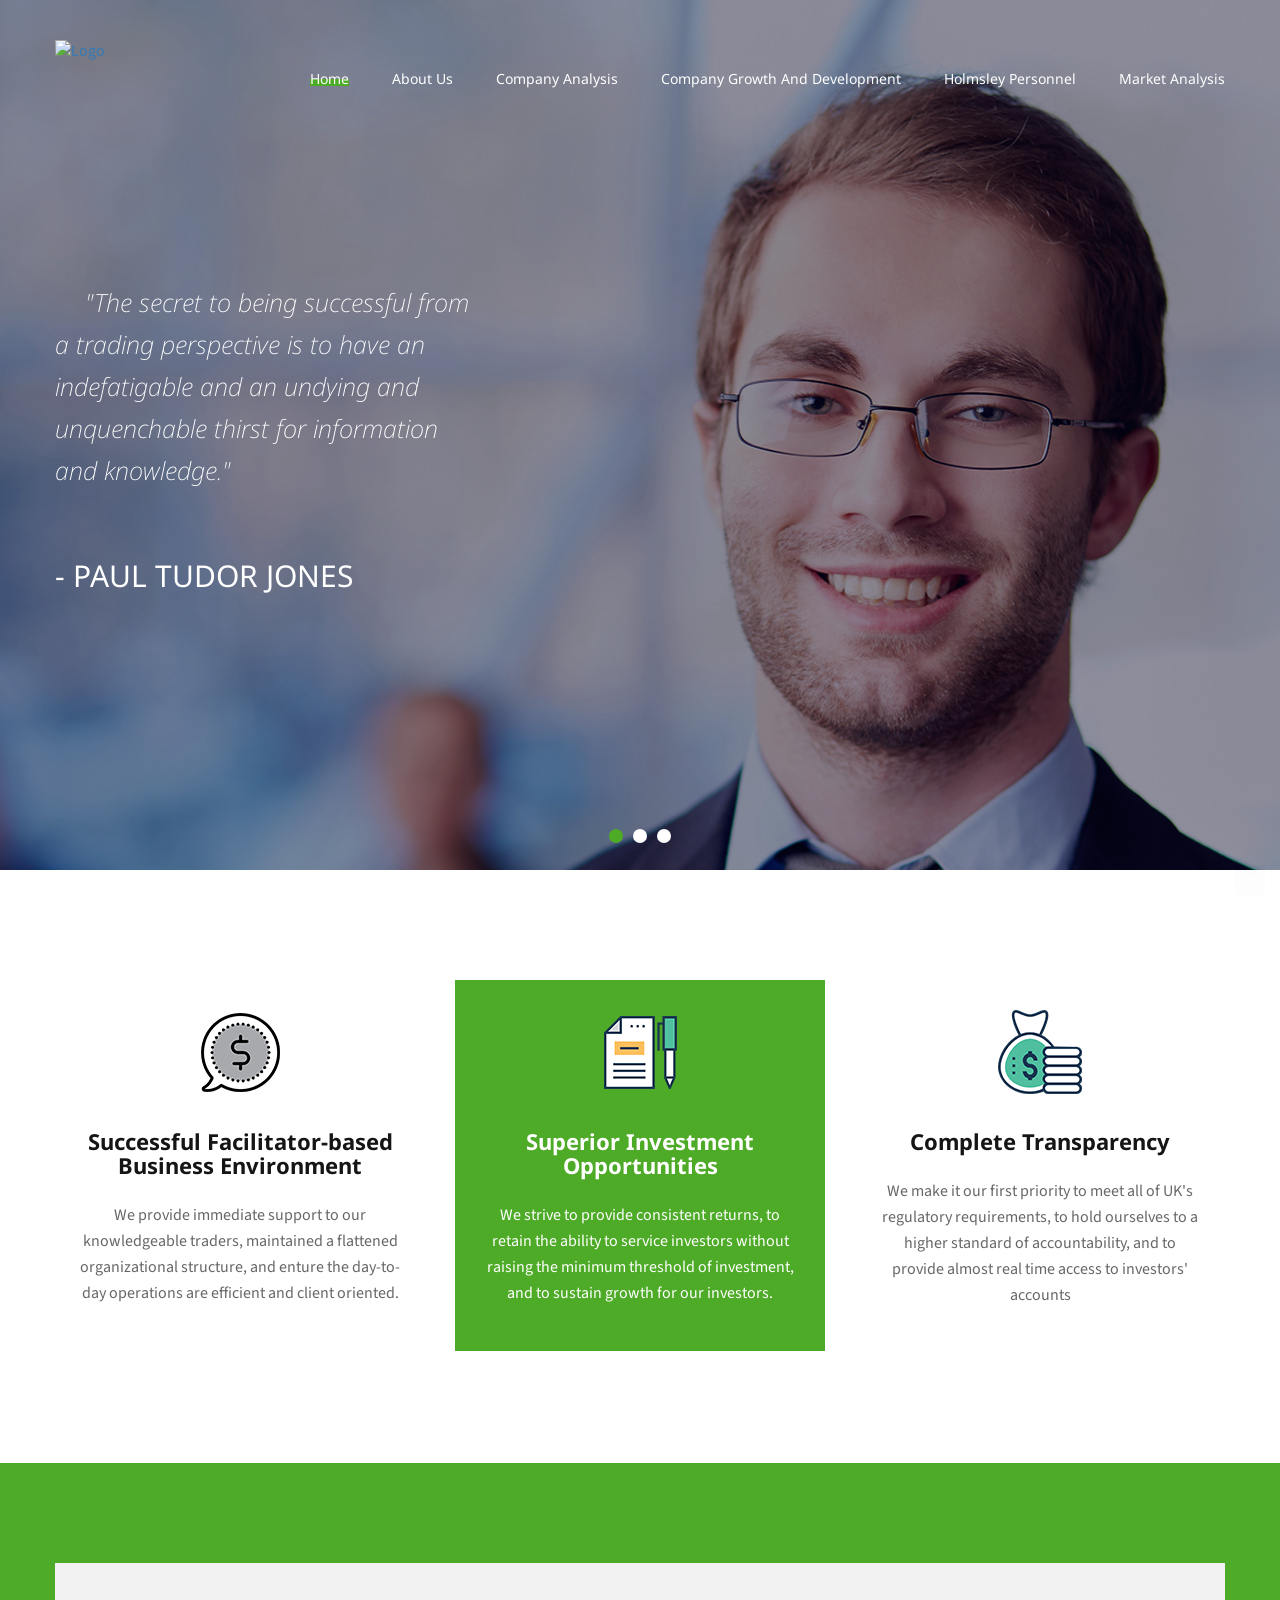
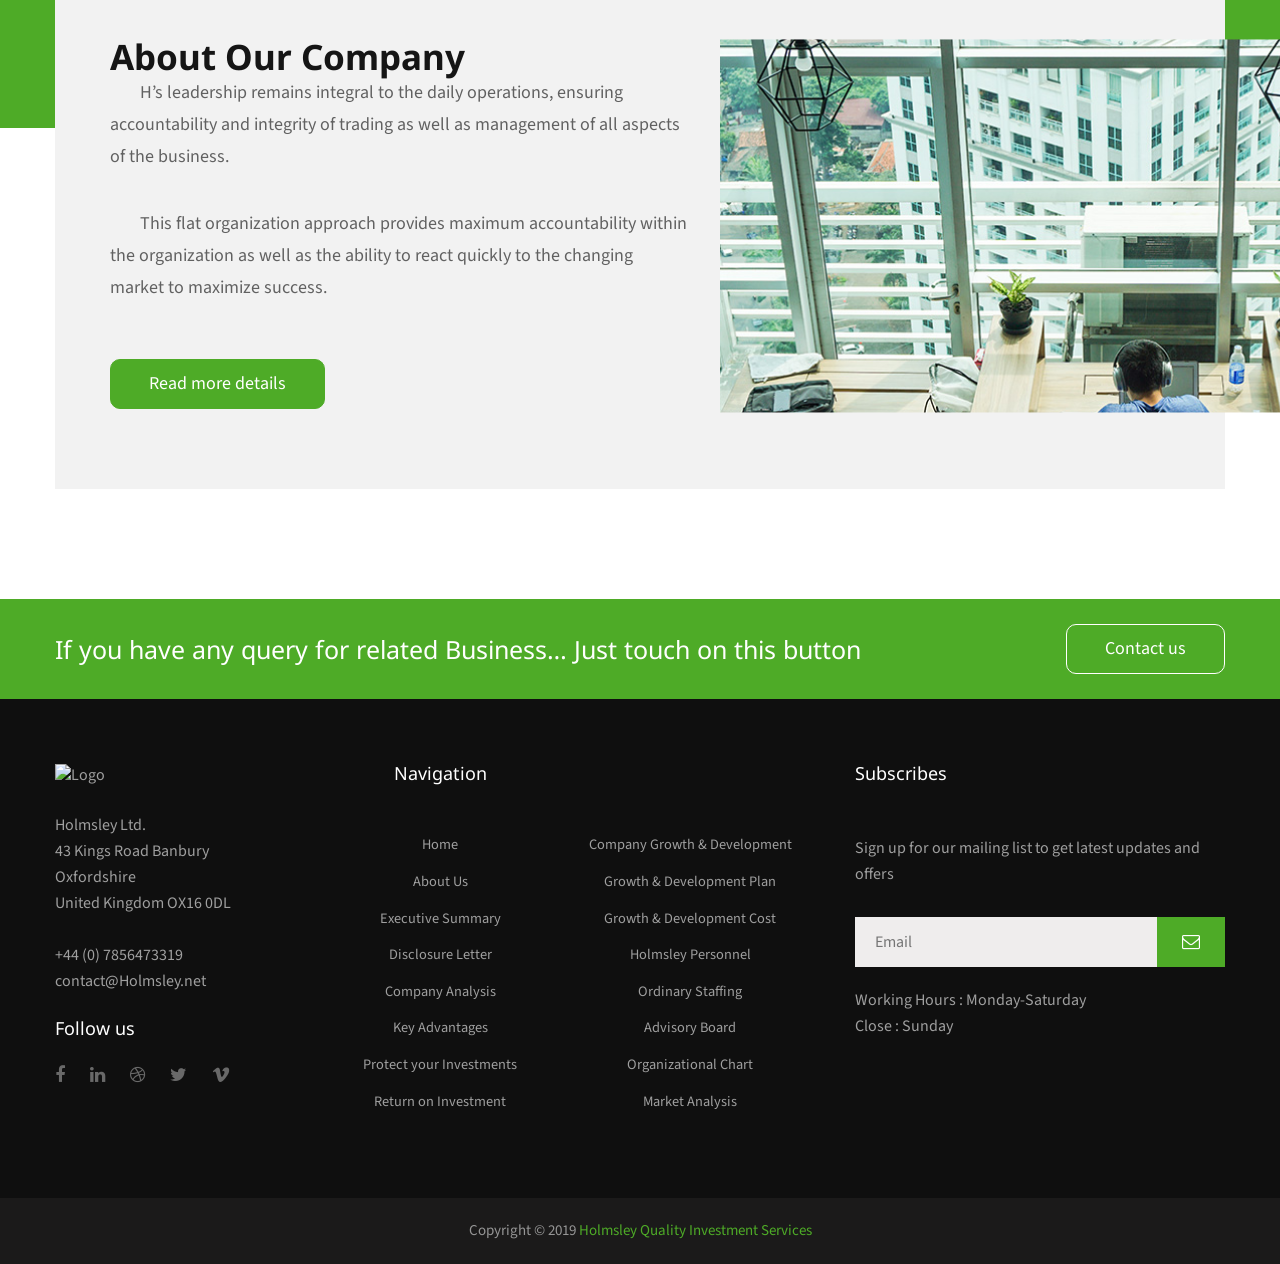
==== commit c8603f12: "sample source/href fix for index" ====
--- a/index.html
+++ b/index.html
@@ -7,22 +7,22 @@
 
 		<!-- For Resposive Device -->
 		<meta name="viewport" content="width=device-width, initial-scale=1.0">
-		<title>pinaz -  Business & Agency Template</title>
+		<title>Holmsley Quality Investment Services</title>
 		<!-- Favicon -->
-		<link rel="icon" type="image/png" sizes="56x56" href="images/fav-icon/icon.png">
+		<link rel="icon" type="image/png" sizes="56x56" href="./images\logo\circle-cropped.png">
 
 		<!-- Main style sheet -->
-		<link rel="stylesheet" type="text/css" href="css/style.css">
+		<link rel="stylesheet" type="text/css" href="./css/style.css">
 		<!-- responsive style sheet -->
-		<link rel="stylesheet" type="text/css" href="css/responsive.css">
+		<link rel="stylesheet" type="text/css" href="./css/responsive.css">
 
 
 		<!-- Fix Internet Explorer ______________________________________-->
 
 		<!--[if lt IE 9]>
-			<script src="http://html5shiv.googlecode.com/svn/trunk/html5.js"></script>
-			<script src="vendor/html5shiv.js"></script>
-			<script src="vendor/respond.js"></script>
+			<script src="./http://html5shiv.googlecode.com/svn/trunk/html5.js"></script>
+			<script src="./vendor/html5shiv.js"></script>
+			<script src="./vendor/respond.js"></script>
 		<![endif]-->	
 	</head>
 
@@ -44,100 +44,67 @@
 			============================================== 
 			-->
 			<header class="theme-header-wrapper">
-				<div class="top-header white-bg">
-					<div class="container">
-						<ul class="float-left left-content">
-							<li><a href="#">Offices</a></li>
-							<li><a href="#">Career</a></li>
-							<li><a href="#">Jobs</a></li>
-							<li><a href="#">Support</a></li>
-						</ul>
-						<ul class="float-right right-content">
-							<li class="social-icon">
-								<ul>
-									<li><a href="#" class="tran3s"><i class="fa fa-facebook" aria-hidden="true"></i></a></li>
-									<li><a href="#" class="tran3s"><i class="fa fa-twitter" aria-hidden="true"></i></a></li>
-									<li><a href="#" class="tran3s"><i class="fa fa-skype" aria-hidden="true"></i></a></li>
-									<li><a href="#" class="tran3s"><i class="fa fa-pinterest" aria-hidden="true"></i></a></li>
-									<li><a href="#" class="tran3s"><i class="fa fa-vimeo" aria-hidden="true"></i></a></li>
-								</ul>
-							</li>
-							<li class="search-option">
-						   		<button class="search tran3s dropdown-toggle" id="searchDropdown" data-toggle="dropdown" aria-haspopup="true" aria-expanded="false"><i class="fa fa-search" aria-hidden="true"></i></button>
-						   		<form action="#" class="p-color-bg dropdown-menu tran3s" aria-labelledby="searchDropdown">
-						   			<input type="text" placeholder="Search....">
-						   			<button class="p-color-bg"><i class="fa fa-search" aria-hidden="true"></i></button>
-						   		</form>
-						   </li> <!-- /.search-option -->
-						</ul> <!-- /.right-content -->
-					</div> <!-- /.conatiner -->
-				</div> <!-- /.top-header -->
-
-				<div class="menu-wrapper menu-one clearfix">
-					<div class="container">
-						<!-- Logo -->
-						<div class="logo float-left"><a href="index.html"><img src="images/logo/logo.png" alt="Logo"></a></div>
-
-						<!-- ============================ Theme Menu ========================= -->
-						<nav class="theme-main-menu navbar float-right" id="mega-menu-wrapper">
-							<!-- Brand and toggle get grouped for better mobile display -->
-						   <div class="navbar-header">
-						     <button type="button" class="navbar-toggle collapsed" data-toggle="collapse" data-target="#navbar-collapse-1" aria-expanded="false">
-						       <span class="sr-only">Toggle navigation</span>
-						       <span class="icon-bar"></span>
-						       <span class="icon-bar"></span>
-						       <span class="icon-bar"></span>
-						     </button>
-						   </div>
-						   <!-- Collect the nav links, forms, and other content for toggling -->
-						   <div class="collapse navbar-collapse" id="navbar-collapse-1">
-								<ul class="nav">
-									<li class="dropdown-holder active"><a href="index.html" class="tran3s">Home</a>
-										<ul class="sub-menu">
-											<li><a href="index.html">Home version one</a></li>
-											<li><a href="index-2.html">Home version Two</a></li>
-										</ul>
-									</li>
-									<li class="dropdown-holder"><a href="#" class="tran3s">Services</a>
-										<ul class="sub-menu">
-											<li><a href="service.html">Service</a></li>
-											<li><a href="service-details.html">Service Details</a></li>
-										</ul>
-									</li>
-									<li class="dropdown-holder"><a href="#" class="tran3s">Pages</a>
-										<ul class="sub-menu">
-											<li><a href="about.html">About us</a></li>
-											<li><a href="team.html">Our Team</a></li>
-											<li><a href="faq.html">Faq</a></li>
-											<li><a href="404.html">Error Page</a></li>
-											<li class="dropdown-holder"><a href="shop.html">Shop</a>
-												<ul class="second-sub-menu">
-													<li><a href="shop-single.html">Shop Details</a></li>
-												</ul>
-											</li>
-										</ul>
-									</li>
-									<li class="dropdown-holder"><a href="#" class="tran3s">Portfolio</a>
-										<ul class="sub-menu">
-											<li><a href="project-v1.html">Project version one</a></li>
-											<li><a href="project-v2.html">Project version Two</a></li>
-											<li><a href="project-details.html">Project details</a></li>
-										</ul>
-									</li>
-									<li class="dropdown-holder"><a href="#" class="tran3s">News</a>
-										<ul class="sub-menu">
-											<li><a href="blog-list.html">Blog with sidebar</a></li>
-											<li><a href="blog-details.html">Blog details</a></li>
-										</ul>
-									</li>
-									<li><a href="contact.html" class="tran3s">Contact</a></li>
-									<li class="quote"><a href="#" class="tran3s">Get Quote <i class="fa fa-arrow-right" aria-hidden="true"></i></a></li>
-								</ul>
-						   </div><!-- /.navbar-collapse -->
-						</nav> <!-- /.theme-main-menu -->
-					</div> <!-- /.container -->
-				</div> <!-- /.menu-wrapper -->
-			</header> <!-- /.theme-header-wrapper -->
+					<div class="menu-wrapper menu-one clearfix">
+						<div class="container">
+							<!-- Logo -->
+							<div class="logo float-left"><a href="./index.html"><img src="./images/logo/newLogo.png" alt="Logo"></a></div>
+	
+							<!-- ============================ Theme Menu ========================= -->
+							<nav class="theme-main-menu navbar float-right" id="mega-menu-wrapper">
+								<!-- Brand and toggle get grouped for better mobile display -->
+								 <div class="navbar-header">
+									 <button type="button" class="navbar-toggle collapsed" data-toggle="collapse" data-target="#navbar-collapse-1" aria-expanded="false">
+										 <span class="sr-only">Toggle navigation</span>
+										 <span class="icon-bar"></span>
+										 <span class="icon-bar"></span>
+										 <span class="icon-bar"></span>
+									 </button>
+								 </div>
+								 <!-- Collect the nav links, forms, and other content for toggling -->
+								 <div class="collapse navbar-collapse" id="navbar-collapse-1">
+									<ul class="nav">
+										<li class="dropdown-holder active"><a href="./index.html" class="tran3s">Home</a>									
+										</li>
+										<li class="dropdown-holder"><a href="./about.html?content=about" class="tran3s">About Us</a>	
+											<ul class='sub-menu'>
+												<li><a href="./about.html?content=exec">Executive Summary</a></li>
+												<li><a href="./about.html?content=disc">Disclosure Letter</a></li>
+											</ul>								
+										</li>
+										<li class="dropdown-holder"><a href="./service-details.html?content=service" class="tran3s">Company Analysis</a>
+											<ul class="sub-menu">
+												<li><a href="./service-details.html?content=service">Services</a></li>
+												<li><a href="./service-details.html?content=key">Key Advantages</a></li>
+												<li><a href="./service-details.html?content=protect">Protecting your Investment</a></li>
+												<li><a href="./service-details.html?content=return">Return on Investment</a></li>
+											</ul>
+										</li>
+										<li class="dropdown-holder"><a href="./G&D.html?content=GD" class="tran3s">Company Growth and Development</a>
+											<ul class="sub-menu">
+												<li><a href="./G&D.html?content=plan">Growth and Development Plan</a></li>
+												<li><a href="./G&D.html?content=cost">Growth and Development Costs</a></li>
+												<!-- <li><a href="./team.html">Our Team</a></li>
+												<li><a href="./faq.html">Faq</a></li>
+												<li><a href="./404.html">Error Page</a></li> -->
+											</ul>
+										</li>
+										<li class="dropdown-holder"><a href="./team.html?content=leader" class="tran3s">Holmsley Personnel</a>
+											<ul class="sub-menu">
+												<li><a href="./team.html?content=leader">Key Leadership</a></li>
+												<li><a href="./team.html?content=staff">Ordinary Staffing</a></li>
+												<li><a href="./team.html?content=board">Advisory Board</a></li>
+												<li><a href="./team.html?content=chart">Organisational Chart</a></li>
+											</ul>
+										</li>
+										<li class="dropdown-holder"><a href="./market.html" class="tran3s">Market Analysis</a>
+										</li>
+										<!-- <li class="quote"><a href="./#" class="tran3s">Get Quote <i class="fa fa-arrow-right" aria-hidden="true"></i></a></li> -->
+									</ul>
+								 </div><!-- /.navbar-collapse -->
+							</nav> <!-- /.theme-main-menu -->
+						</div> <!-- /.container -->
+					</div> <!-- /.menu-wrapper -->
+				</header> <!-- /.theme-header-wrapper -->
 
 
 			<!-- 
@@ -145,34 +112,35 @@
 				Theme Main Banner
 			============================================== 
 			-->
+			<!--   -->
 			<div id="theme-main-banner" class="banner-one">
-				<div data-src="images/home/slide-1.jpg">
+				<div data-src="./images/home/slide-1.jpg">
+					<div class="camera_caption">
+						<div class="container">
+							<!-- <h6 class="wow fadeInUp animated">Finance Services</h6> -->
+							<h1 id='firstTitle' style="text-indent:30px"class="wow fadeInUp animated" data-wow-delay="0.2s"><i>"The secret to being successful from a trading perspective is to have an indefatigable and an undying and unquenchable thirst for information and knowledge."</i></h1>
+							<h3 class="wow fadeInUp animated p-color" data-wow-delay="0.4s">- Paul Tudor Jones</h3>
+							<!-- <a href="./service.html" class="wow fadeInRight animated theme-button-one" data-wow-delay="0.6s">Finance Services</a> -->
+						</div> <!-- /.container -->
+					</div> <!-- /.camera_caption -->
+				</div>
+				<div data-src="./images/home/slide-2.jpg">
+					<div class="camera_caption">
+						<div class="container">
+							<!-- <h6 class="wow fadeInUp animated">Finance Services</h6> -->
+							<h1 id='firstTitle' style="text-indent:30px"class="wow fadeInUp animated" data-wow-delay="0.2s"><i>“Holmsley upholds the highest standards of excellence, transparency, and parsimony in delivering superior returns on investments for our clients through a carefully designed and rigorously implemented trading strategy on the Foreign Exchange markets.”</i></h1>
+							<h3 class="wow fadeInUp animated p-color" data-wow-delay="0.4s">- Nicholas Chrumka, Chief of Operations</h3>
+							<!-- <a href="./service.html" class="wow fadeInRight animated theme-button-one" data-wow-delay="0.6s">Finance Services</a> -->
+						</div> <!-- /.container -->
+					</div> <!-- /.camera_caption -->
+				</div>
+				<div data-src="./images/home/slide-3.jpg">
 					<div class="camera_caption">
 						<div class="container">
 							<h6 class="wow fadeInUp animated">Finance Services</h6>
-							<h1 class="wow fadeInUp animated" data-wow-delay="0.2s">Your customers are your <br>greatest asset</h1>
+							<h1 class="wow fadeInUp animated" data-wow-delay="0.2s">Our customers are our <br>greatest asset</h1>
 							<h3 class="wow fadeInUp animated p-color" data-wow-delay="0.4s">Invest in their identity.</h3>
-							<a href="service.html" class="wow fadeInRight animated theme-button-one" data-wow-delay="0.6s">Finance Services</a>
-						</div> <!-- /.container -->
-					</div> <!-- /.camera_caption -->
-				</div>
-				<div data-src="images/home/slide-2.jpg">
-					<div class="camera_caption">
-						<div class="container">
-							<h6 class="wow fadeInUp animated">Finance Services</h6>
-							<h1 class="wow fadeInUp animated" data-wow-delay="0.2s">Your customers are your <br>greatest asset</h1>
-							<h3 class="wow fadeInUp animated p-color" data-wow-delay="0.4s">Invest in their identity.</h3>
-							<a href="service.html" class="wow fadeInRight animated theme-button-one" data-wow-delay="0.6s">Finance Services</a>
-						</div> <!-- /.container -->
-					</div> <!-- /.camera_caption -->
-				</div>
-				<div data-src="images/home/slide-3.jpg">
-					<div class="camera_caption">
-						<div class="container">
-							<h6 class="wow fadeInUp animated">Finance Services</h6>
-							<h1 class="wow fadeInUp animated" data-wow-delay="0.2s">Your customers are your <br>greatest asset</h1>
-							<h3 class="wow fadeInUp animated p-color" data-wow-delay="0.4s">Invest in their identity.</h3>
-							<a href="service.html" class="wow fadeInRight animated theme-button-one" data-wow-delay="0.6s">Finance Services</a>
+							<a href="./service.html" class="wow fadeInRight animated theme-button-one" data-wow-delay="0.6s">Finance Services</a>
 						</div> <!-- /.container -->
 					</div> <!-- /.camera_caption -->
 				</div>
@@ -190,23 +158,23 @@
 					<div class="feature-slider">
 						<div class="item">
 							<div class="single-feature">
-								<div class="icon"><img src="images/icon/1.png" alt=""></div>
-								<h4><a href="#">Finance Consulting</a></h4>
-								<p>Interdum iusto pulvinar consequuntur augue optio repellat fuga  Purus expedita fusce temporibus.</p>
+								<div class="icon"><img src="./images/icon/1.png" alt=""></div>
+								<h4><a href="./#">Superior Investment Opportunities</a></h4>
+								<p>We strive to provide consistent returns, to retain the ability to service investors without raising the minimum threshold of investment, and to sustain growth for our investors.</p>
 							</div> <!-- /.single-feature -->
 						</div> <!-- /.col- -->
 						<div class="item">
 							<div class="single-feature">
-								<div class="icon"><img src="images/icon/2.png" alt=""></div>
-								<h4><a href="#">Money Advising</a></h4>
-								<p>Make identity work for you by providing valuable customer insights and analytics of your customer.</p>
+								<div class="icon"><img src="./images/icon/2.png" alt=""></div>
+								<h4><a href="./#">Complete Transparency</a></h4>
+								<p>We make it our first priority to meet all of UK's regulatory requirements, to hold ourselves to a higher standard of accountability, and to provide almost real time access to investors' accounts</p>
 							</div> <!-- /.single-feature -->
 						</div> <!-- /.col- -->
 						<div class="item">
 							<div class="single-feature">
-								<div class="icon"><img src="images/icon/3.png" alt=""></div>
-								<h4><a href="#">Money Management</a></h4>
-								<p>Interdum iusto pulvinar consequuntur augue optio repellat fuga  Purus expedita fusce temporibus.</p>
+								<div class="icon"><img src="./images/icon/3.png" alt=""></div>
+								<h4><a href="./#">Successful Facilitator-based Business Environment</a></h4>
+								<p>We provide immediate support to our knowledgeable traders, maintained a flattened organizational structure, and enture the day-to-day operations are efficient and client oriented.</p>
 							</div> <!-- /.single-feature -->
 						</div> <!-- /.col- -->
 					</div> <!-- /.feature-slider -->
@@ -225,10 +193,10 @@
 						<div class="row">
 							<div class="col-md-7 col-xs-12">
 								<h2>About Our Company</h2>
-								<h4>More the 20 years experience </h4>
-								<p>Today’s discerning consumers have high standards for their omnichannel customer experience (CX), whether they’re logging on to view banking activity or shopping for the best insurance rates. </p>
-								<p>CX has become the cornerstone for many digital transformation programs today and it all starts with identity.</p>
-								<a href="about.html" class="theme-button-one">Read more details</a>
+								<!-- <h4>More the 20 years experience </h4> -->
+								<p class="paragraph">H’s leadership remains integral to the daily operations, ensuring accountability and integrity of trading as well as management of all aspects of the business.</p>
+								<p class="paragraph">This flat organization approach provides maximum accountability within the organization as well as the ability to react quickly to the changing market to maximize success.</p>
+								<a href="./about.html" class="theme-button-one">Read more details</a>
 							</div>
 						</div>
 					</div> <!-- /.main-content-wrapper -->
@@ -236,346 +204,6 @@
 			</div> <!-- /.about-company -->
 
 
-			<!-- 
-			=============================================
-				Our Service
-			============================================== 
-			-->
-			<div class="our-service section-margin-bottom">
-				<div class="container">
-					<div class="theme-title">
-						<h2>Finance Services</h2>
-						<p>How workforce development programs turn talent puddles into talent pools , Hiring isn’t easy. Employers <br> might get hundreds </p>
-					</div> <!-- /.theme-title -->
-					<div class="service-slider">
-						<div class="item">
-							<div class="single-service">
-								<div class="text">
-									<h4><a href="service-details.html">Management accountants</a> <i class="flaticon-pie-chart"></i></h4>
-									<p>The work of a financial accountant can be varied - one day they could be participating in important financial decisions involving</p>
-								</div> <!-- /.text -->
-							</div> <!-- /.single-service -->
-						</div> <!-- /.col- -->
-						<div class="item">
-							<div class="single-service">
-								<div class="text">
-									<h4><a href="service-details.html">Financial accountants</a> <i class="flaticon-upload"></i></h4>
-									<p>The work of a financial accountant can be varied - one day they could be participating in important financial decisions involving</p>
-								</div> <!-- /.text -->
-							</div> <!-- /.single-service -->
-						</div> <!-- /.col- -->
-						<div class="item">
-							<div class="single-service">
-								<div class="text">
-									<h4><a href="service-details.html">Tax accountant</a> <i class="flaticon-devices"></i></h4>
-									<p>The work of a financial accountant can be varied - one day they could be participating in important financial decisions involving</p>
-								</div> <!-- /.text -->
-							</div> <!-- /.single-service -->
-						</div> <!-- /.col- -->
-						<div class="item">
-							<div class="single-service">
-								<div class="text">
-									<h4><a href="service-details.html">Personalize Interactions</a> <i class="flaticon-pie-chart"></i></h4>
-									<p>The work of a financial accountant can be varied - one day they could be participating in important financial decisions involving</p>
-								</div> <!-- /.text -->
-							</div> <!-- /.single-service -->
-						</div> <!-- /.col- -->
-						<div class="item">
-							<div class="single-service">
-								<div class="text">
-									<h4><a href="service-details.html">Marketing</a> <i class="flaticon-upload"></i></h4>
-									<p>The work of a financial accountant can be varied - one day they could be participating in important financial decisions involving</p>
-								</div> <!-- /.text -->
-							</div> <!-- /.single-service -->
-						</div> <!-- /.col- -->
-						<div class="item">
-							<div class="single-service">
-								<div class="text">
-									<h4><a href="service-details.html">Accounting</a> <i class="flaticon-devices"></i></h4>
-									<p>The work of a financial accountant can be varied - one day they could be participating in important financial decisions involving</p>
-								</div> <!-- /.text -->
-							</div> <!-- /.single-service -->
-						</div> <!-- /.col- -->
-					</div> <!-- /.service-slider -->
-				</div> <!-- /.container -->
-			</div> <!-- /.our-service -->
-
-
-			<!--
-			=============================================
-				Consultation Help
-			==============================================
-			-->
-			<div class="consultation-help style-one clearfix">
-				<div class="opacity">
-					<div class="container">
-						<div class="row">
-							<div class="col-md-6 col-xs-12">
-								<div class="consultation-form-wrapper">
-									<form action="#">
-										<select class="selectpicker" name="category">
-											<option value="Investment Plan">Investment Plan</option>
-											<option value="Material">Material</option>
-											<option value="Electronics ">Electronics </option>
-											<option value="Industry">Industry</option>
-										</select>
-										<input type="text" placeholder="Name">
-										<input type="email" placeholder="Email">
-										<input type="text" placeholder="Phone">
-										<textarea placeholder="Message"></textarea>
-										<button class="theme-button-one p-bg-color">Submit Request</button>
-									</form>
-								</div> <!-- /.consultation-form-wrapper -->
-							</div> <!-- /.section-part -->
-							<div class="col-md-6 col-xs-12 text-wrapper">
-								<div class="overlay clearfix">
-									<div class="clearfix">
-										<h2>Request a Free Consultation</h2>
-										<h3>27 Years of <br>Experience in Financial & Business <span>Services </span></h3>
-										<p>Send us an email and we’ll get in touch shortly, or phone between 9:00 and 8.00Monday to Friday — we would be delighted to speak.</p>
-										<a href="contact.html" class="theme-button-one">Contact Now</a>
-									</div> <!-- /.col -->
-								</div> <!-- /.overlay -->
-							</div> <!-- /.section-part -->
-						</div> <!-- /.row -->
-					</div> <!-- /.container -->
-				</div> <!-- /.opacity -->
-			</div> <!-- /.consultation-help -->
-
-
-			<!-- 
-			=============================================
-				Our Success Value
-			============================================== 
-			-->
-			<div class="our-success-value section-margin-bottom">
-				<div class="container">
-					<div class="row">
-						<div class="col-md-5 col-xs-12">
-							<h3>Pinaz Success Valu</h3>
-							<p>Everything is provided for you in-house – lecturers, courses, exams, and support. We won’t ask you to select an education provider, or try and find out which private college would provide you.</p>
-					        <div class="piechart"  data-border-color="#4eab27" data-value=".90">
-								<span>.90</span>
-							</div>
-						</div>
-						<div class="col-md-7 col-xs-12">
-							<div class="theme-counter">
-								<h3>Helping Finance Businesses</h3>
-								<p>Chartered Accoutants work as managers, steering businesses in the right strategic direction, solving problems, and implementing change.If you're interested in the different types of accountancy roles available to Chartered Accountants, </p>
-								<div class="row">
-					       			<div class="col-xs-4">
-					       				<div class="single-box">
-					       					<h4>Happy Customers</h4>
-					       					<h2 class="number"><span class="timer" data-from="0" data-to="516" data-speed="1000" data-refresh-interval="5">0</span></h2>
-					       				</div> <!-- /.single-box -->
-					       			</div>
-					       			<div class="col-xs-4">
-					       				<div class="single-box">
-					       					<h4>CERTIFICATION</h4>
-					       					<h2 class="number"><span class="timer" data-from="0" data-to="615" data-speed="1000" data-refresh-interval="5">0</span></h2>
-					       				</div> <!-- /.single-box -->
-					       			</div>
-					       			<div class="col-xs-4">
-					       				<div class="single-box">
-					       					<h4>PROJECT COMPLETE</h4>
-					       					<h2 class="number"><span class="timer" data-from="0" data-to="412" data-speed="1000" data-refresh-interval="5">0</span></h2>
-					       				</div> <!-- /.single-box -->
-					       			</div>
-					       		</div> <!-- /.row -->
-							</div>
-						</div>
-					</div>
-				</div> <!-- /.container -->
-			</div> <!-- /.our-success-value -->
-
-
-			<!-- 
-			=============================================
-				Our Project
-			============================================== 
-			-->
-			<div class="our-project section-margin-bottom">
-				<div class="container">
-					<div class="theme-title">
-						<h2>Our Projects</h2>
-						<p>How workforce development programs turn talent puddles into talent pools , Hiring isn’t easy. Employers <br> might get hundreds </p>
-					</div> <!-- /.theme-title -->
-
-					<div class="project-sldier">
-						<div class="item">
-							<div class="single-project">
-								<div class="image">
-									<img src="images/project/1.jpg" alt="">
-									<div class="overlay">
-										<div class="content">
-											<p>Learn More</p>
-											<a href="project-details.html"></a>
-										</div> <!-- /.content -->
-									</div> <!-- /.overlay -->
-								</div>
-								<div class="text">
-									<h4><a href="project-details.html">Pinaz Business Inc.</a> <i class="flaticon-pie-chart"></i></h4>
-									<p>Accounting, Idea</p>
-								</div> <!-- /.text -->
-							</div> <!-- /.single-project -->
-						</div> <!-- /.col- -->
-						<div class="item">
-							<div class="single-project">
-								<div class="image"><img src="images/project/2.jpg" alt="">
-									<div class="overlay">
-										<div class="content">
-											<p>Learn More</p>
-											<a href="project-details.html"></a>
-										</div> <!-- /.content -->
-									</div> <!-- /.overlay -->
-								</div>
-								<div class="text">
-									<h4><a href="project-details.html">Law for Accountants</a> <i class="flaticon-clipboard"></i></h4>
-									<p>Business, Idea</p>
-								</div> <!-- /.text -->
-							</div> <!-- /.single-project -->
-						</div> <!-- /.col- -->
-						<div class="item">
-							<div class="single-project">
-								<div class="image">
-									<img src="images/project/3.jpg" alt="">
-									<div class="overlay">
-										<div class="content">
-											<p>Learn More</p>
-											<a href="project-details.html"></a>
-										</div> <!-- /.content -->
-									</div> <!-- /.overlay -->
-								</div>
-								<div class="text">
-									<h4><a href="project-details.html">Management Accounting</a> <i class="flaticon-puzzle"></i></h4>
-									<p>Services, Idea</p>
-								</div> <!-- /.text -->
-							</div> <!-- /.single-project -->
-						</div> <!-- /.col- -->
-					</div> <!-- /.project-sldier -->
-				</div> <!-- /.container -->
-			</div> <!-- /.our-project -->
-			
-
-
-			<!-- 
-			=============================================
-				Client Section
-			============================================== 
-			-->
-			<div class="client-section section-margin-bottom">
-				<div class="container">
-					<div class="row">
-						<div class="col-md-7 col-xs-12">
-							<div class="client-slider-content">
-								<h3>Clients Say</h3>
-								<div class="client-slider">
-									<div class="item">
-										<div class="wrapper">
-											<div class="name">
-												<p>Mahfuz Riad <span>( CEO )</span></p>
-												<div class="icon"><img src="images/home/3.jpg" alt=""></div>
-											</div>
-											<div class="text bg-color">
-												<h5>Great Service Inobiz </h5>
-												<p>Incredibly easy to use them and extremely versatile! This is one of the best quality themes I have purchased. I’m impressed with the features. Of note, customer service was very friendly,</p>
-											</div>
-										</div> <!-- /.wrapper -->
-									</div> <!-- /.item -->
-									<div class="item">
-										<div class="wrapper">
-											<div class="name">
-												<p>Mahfuz Riad <span>( CEO )</span></p>
-												<div class="icon"><img src="images/home/3.jpg" alt=""></div>
-											</div>
-											<div class="text bg-color">
-												<h5>Great Service Inobiz </h5>
-												<p>Incredibly easy to use them and extremely versatile! This is one of the best quality themes I have purchased. I’m impressed with the features. Of note, customer service was very friendly,</p>
-											</div>
-										</div> <!-- /.wrapper -->
-									</div> <!-- /.item -->
-									<div class="item">
-										<div class="wrapper">
-											<div class="name">
-												<p>Mahfuz Riad <span>( CEO )</span></p>
-												<div class="icon"><img src="images/home/3.jpg" alt=""></div>
-											</div>
-											<div class="text bg-color">
-												<h5>Great Service Inobiz </h5>
-												<p>Incredibly easy to use them and extremely versatile! This is one of the best quality themes I have purchased. I’m impressed with the features. Of note, customer service was very friendly,</p>
-											</div>
-										</div> <!-- /.wrapper -->
-									</div> <!-- /.item -->
-								</div> <!-- /.client-slider -->
-							</div> <!-- /.client-slider-content -->
-						</div> <!-- /.col- -->
-
-						<div class="col-md-5 col-xs-12">
-							<div class="our-partner">
-								<h3>Our Partner</h3>
-								<div class="row">
-									<div class="col-md-6 col-sm-3 col-xs-6"><img src="images/logo/p1.jpg" alt=""></div>
-									<div class="col-md-6 col-sm-3 col-xs-6"><img src="images/logo/p2.jpg" alt=""></div>
-									<div class="col-md-6 col-sm-3 col-xs-6"><img src="images/logo/p3.jpg" alt=""></div>
-									<div class="col-md-6 col-sm-3 col-xs-6"><img src="images/logo/p4.jpg" alt=""></div>
-								</div>
-							</div> <!-- /.our-partner -->
-						</div> <!-- /.col- -->
-					</div> <!-- /.row -->
-				</div> <!-- /.container -->
-			</div> <!-- /.client-section -->
-
-
-
-			<!-- 
-			=============================================
-				Our Blog 
-			============================================== 
-			-->
-			<div class="our-blog section-margin-bottom">
-				<div class="container">
-					<div class="theme-title">
-						<h2>Our News</h2>
-						<p>Our newst facts from our media office, programs turn talent puddles into talent pools , Hiring isn’t <br> easy. Employers might get hundreds </p>
-					</div> <!-- /.theme-title -->
-					<div class="blog-slider">
-						<div class="item">
-							<div class="single-blog">
-								<div class="image"><img src="images/blog/1.jpg" alt=""></div>
-								<div class="text">
-									<div class="date">20 February 2017</div>
-									<h4><a href="blog-details.html">Pinaz Business Inc report</a></h4>
-									<a href="#" class="author">By Mahfuz Riad</a>
-									<a href="blog-details.html" class="view-more"><span>Reading  More</span><i class="fa fa-arrow-right" aria-hidden="true"></i></a>
-								</div>
-							</div> <!-- /.single-blog -->
-						</div>
-						<div class="item">
-							<div class="single-blog">
-								<div class="image"><img src="images/blog/2.jpg" alt=""></div>
-								<div class="text">
-									<div class="date">20 February 2017</div>
-									<h4><a href="blog-details.html">Pinaz Business Inc report</a></h4>
-									<a href="#" class="author">By Mahfuz Riad</a>
-									<a href="blog-details.html" class="view-more"><span>Reading  More</span><i class="fa fa-arrow-right" aria-hidden="true"></i></a>
-								</div>
-							</div> <!-- /.single-blog -->
-						</div>
-						<div class="item">
-							<div class="single-blog">
-								<div class="image"><img src="images/blog/3.jpg" alt=""></div>
-								<div class="text">
-									<div class="date">20 February 2017</div>
-									<h4><a href="blog-details.html">Pinaz Business Inc report</a></h4>
-									<a href="#" class="author">By Mahfuz Riad</a>
-									<a href="blog-details.html" class="view-more"><span>Reading  More</span><i class="fa fa-arrow-right" aria-hidden="true"></i></a>
-								</div>
-							</div> <!-- /.single-blog -->
-						</div>
-					</div> <!-- /.blog-slider -->
-				</div> <!-- /.container -->
-			</div> <!-- /.our-blog -->
-
 
 			<!-- 
 			=============================================
@@ -586,10 +214,10 @@
 				<div class="container">
 					<div class="row">
 						<div class="col-md-9 col-sm-8 col-xs-12">
-							<h3>If you have any querry for related Business… Just touch on this button</h3>
+							<h3>If you have any query for related Business… Just touch on this button</h3>
 						</div>
 						<div class="col-md-3 col-sm-4 col-xs-12">
-							<a href="contact.html" class="theme-button-one float-right">Contact us</a>
+							<a href="./contact.html" class="theme-button-one float-right">Contact us</a>
 						</div>
 					</div>
 				</div> <!-- /.container -->
@@ -604,39 +232,43 @@
 			<footer class="theme-footer">
 				<div class="container">
 					<div class="top-footer row">
-						<div class="col-md-4 col-sm-6 col-xs-12 footer-logo">
-							<a href="#"><img src="images/logo/logo.png" alt="Logo"></a>
-							<p>We create business coaches and trainers, individual therapists, diet and nutrition consultants, as well as other specialists who need a personal website, Check our latest work in profile  . . . .</p>
+						<div class="col-md-3 col-sm-6 col-xs-12 footer-logo">
+							<a href="./#"><img src="./images/logo/newLogo.png" alt="Logo"></a>
+							<p>Holmsley Ltd.<br> 43 Kings Road Banbury<br> Oxfordshire<br> United Kingdom OX16 0DL<br><br>+44 (0) 7856473319 <br>contact@Holmsley.net </p>
 							<h5>Follow us</h5>
 							<ul>
-								<li><a href="" class="tran3s"><i class="fa fa-facebook" aria-hidden="true"></i></a></li>
-								<li><a href="" class="tran3s"><i class="fa fa-linkedin" aria-hidden="true"></i></a></li>
-								<li><a href="" class="tran3s"><i class="fa fa-dribbble" aria-hidden="true"></i></a></li>
-								<li><a href="" class="tran3s"><i class="fa fa-twitter" aria-hidden="true"></i></a></li>
-								<li><a href="" class="tran3s"><i class="fa fa-vimeo" aria-hidden="true"></i></a></li>
+								<li><a href="./" class="tran3s"><i class="fa fa-facebook" aria-hidden="true"></i></a></li>
+								<li><a href="./" class="tran3s"><i class="fa fa-linkedin" aria-hidden="true"></i></a></li>
+								<li><a href="./" class="tran3s"><i class="fa fa-dribbble" aria-hidden="true"></i></a></li>
+								<li><a href="./" class="tran3s"><i class="fa fa-twitter" aria-hidden="true"></i></a></li>
+								<li><a href="./" class="tran3s"><i class="fa fa-vimeo" aria-hidden="true"></i></a></li>
 							</ul>
 						</div> <!-- /.footer-logo -->
 
 						<div class="col-md-2 col-sm-3 col-xs-12 footer-list">
-							<h5>About</h5>
-							<ul>
-								<li><a href="index.html" class="tran3s">Home</a></li>
-								<li><a href="#" class="tran3s">Business Partners</a></li>
-								<li><a href="#" class="tran3s">Pinaz </a></li>
-								<li><a href="faq.html" class="tran3s">Faq</a></li>
-								<li><a href="about.html" class="tran3s">About us</a></li>
-								<li><a href="blog-list.html" class="tran3s">Blog</a></li>
+							<h5 style='text-align:center'>Navigation</h5>
+							<ul style='text-align:center; font-size:90%'>
+								<li><a href="./index.html" class="tran3s">Home</a></li>
+								<li><a href="./about.html?content=about" class="tran3s">About Us</a></li>
+								<li><a href="./about.html?content=exec" class="tran3s">Executive Summary</a></li>
+								<li><a href="./about.html?content=disc" class="tran3s">Disclosure Letter</a></li>
+								<li><a href="./service-details.html?content=service" class="tran3s">Company Analysis</a></li>
+								<li><a href="./service-details.html?content=key" class="tran3s">Key Advantages</a></li>
+								<li><a href="./service-details.html?content=protect" class="tran3s">Protect your Investments</a></li>
+								<li><a href="./service-details.html?content=return" class="tran3s">Return on Investment</a></li>
 							</ul>
 						</div> <!-- /.footer-list -->
-						<div class="col-md-2 col-sm-3 col-xs-12 footer-list">
-							<h5>Navigation</h5>
-							<ul>
-								<li><a href="service.html" class="tran3s">Our Partners</a></li>
-								<li><a href="team.html" class="tran3s">Our Team</a></li>
-								<li><a href="#" class="tran3s">Accounting</a></li>
-								<li><a href="#" class="tran3s">Finance CA</a></li>
-								<li><a href="faq.html" class="tran3s">Faq</a></li>
-								<li><a href="#" class="tran3s">Privacy Policy</a></li>
+						<div class="col-md-3 col-sm-3 col-xs-12 footer-list">
+							<h5 style='visibility:hidden'>navigation</h5>
+							<ul style='text-align:center; font-size:90%'>
+								<li><a href="./G&D.html?content=GD" class="tran3s">Company Growth & Development</a></li>
+								<li><a href="./G&D.html?content=plan" class="tran3s">Growth & Development Plan</a></li>
+								<li><a href="./G&D.html?content=cost" class="tran3s">Growth & Development Cost</a></li>
+								<li><a href="./team.html?content=leader" class="tran3s">Holmsley Personnel</a></li>
+								<li><a href="./team.html?content=staff" class="tran3s">Ordinary Staffing</a></li>
+								<li><a href="./team.html?content=board" class="tran3s">Advisory Board</a></li>
+								<li><a href="./team.html?content=chart" class="tran3s">Organizational Chart</a></li>
+								<li><a href="./market.html" class="tran3s">Market Analysis</a></li>
 							</ul>
 						</div> <!-- /.footer-list -->
 
@@ -654,7 +286,7 @@
 
 				<div class="bottom-footer">
 					<div class="container">
-						<p>Copyright &copy; 2018 <a href="#" class="tran3s">Pinaz </a> Template by <a href="#" class="tran3s" target="_blank">Template_mr</a></p>
+						<p>Copyright &copy; 2019 <a href="./#" class="tran3s">Holmsley Quality Investment Services</a></p>
 					</div> <!-- /.container -->
 				</div> <!-- /.bottom-footer -->
 			</footer>
@@ -672,30 +304,30 @@
 
 		<!-- Js File_________________________________ -->
 		<!-- j Query -->
-		<script src="vendor/jquery.2.2.3.min.js"></script>
+		<script src="./vendor/jquery.2.2.3.min.js"></script>
 		<!-- Bootstrap JS -->
-		<script src="vendor/bootstrap/bootstrap.min.js"></script>
+		<script src="./vendor/bootstrap/bootstrap.min.js"></script>
 		<!-- Bootstrap Select JS -->
-		<script src="vendor/bootstrap-select/dist/js/bootstrap-select.js"></script>
+		<script src="./vendor/bootstrap-select/dist/js/bootstrap-select.js"></script>
 		<!-- Camera Slider -->
 		<script type='text/javascript' src='vendor/Camera-master/scripts/jquery.mobile.customized.min.js'></script>
 	    <script type='text/javascript' src='vendor/Camera-master/scripts/jquery.easing.1.3.js'></script> 
 	    <script type='text/javascript' src='vendor/Camera-master/scripts/camera.min.js'></script>
 	    <!-- Mega menu  -->
-		<script src="vendor/bootstrap-mega-menu/js/menu.js"></script>
+		<script src="./vendor/bootstrap-mega-menu/js/menu.js"></script>
 		<!-- WOW js -->
-		<script src="vendor/WOW-master/dist/wow.min.js"></script>
+		<script src="./vendor/WOW-master/dist/wow.min.js"></script>
 		<!-- owl.carousel -->
-		<script src="vendor/owl-carousel/owl.carousel.min.js"></script>
+		<script src="./vendor/owl-carousel/owl.carousel.min.js"></script>
 		<!-- Circle Progress -->
-		<script type="text/javascript" src="vendor/circle-progress.js"></script>
+		<script type="text/javascript" src="./vendor/circle-progress.js"></script>
 		<!-- js count to -->
-		<script type="text/javascript" src="vendor/jquery.appear.js"></script>
-		<script type="text/javascript" src="vendor/jquery.countTo.js"></script>
+		<script type="text/javascript" src="./vendor/jquery.appear.js"></script>
+		<script type="text/javascript" src="./vendor/jquery.countTo.js"></script>
 		
 
 		<!-- Theme js -->
-		<script src="js/theme.js"></script>
+		<script src="./js/theme.js"></script>
 
 		</div> <!-- /.main-page-wrapper -->
 	</body>
--- a/css/style.css
+++ b/css/style.css
@@ -87,6 +87,27 @@
   background: #fff;
   overflow: hidden;
 }
+table {
+  font-family: arial, sans-serif;
+  border-collapse: collapse;
+  width: 100%;
+  font-size:80%
+}
+#GDNav li a{
+  font-size:80%
+}
+td, th {
+  border: 1px solid #dddddd;
+  text-align: center;
+  padding: 8px;
+}
+.tradingRecord td{
+  text-align:left
+}
+
+.paragraph{
+  text-indent:30px
+}
 #loader {
   background: url(../images/1.gif);
   width: 64px;
@@ -137,6 +158,12 @@
   font-weight: normal;
   color:rgba(0,0,0,0.6);
   font-size: 16px;
+ }
+ .panel-body ul{
+   margin-left:40px
+ }
+ #devCostTable td:first-child{
+   text-align:right
  }
  body .main-page-wrapper {overflow-x:hidden;}
  h1,h2,h3,h4,h5,h6,p,ul { margin:0;padding: 0;}
@@ -204,6 +231,9 @@
   color: #fff;
   background: #d0cece;
 }
+.modal-open[style] {
+  padding-right: 0px !important;
+  }
 .theme-pagination ul li:last-child a {font-size: 13px;}
  /*----------------------- Theme Color File -------------------*/
 .p-color,.theme-header-wrapper .top-header.white-bg .left-content li a:hover,.theme-header-wrapper .top-header .social-icon li a:hover,
@@ -330,7 +360,7 @@
   position: relative;
   z-index: 1;
   top: 50%;
-  margin-top: 80px;
+  margin-top: 20px;
   -webkit-transform: translateY(-50%);
           transform: translateY(-50%);
 }
@@ -359,6 +389,22 @@
   z-index: 9;
   bottom: 20px;
   text-align: center;
+}
+#mega-menu-wrapper .nav>li>a{
+  padding-top:29px;
+  font-size:14px !important
+}
+.main-title{
+  padding-bottom:30px
+}
+#mega-menu-wrapper .nav>li.dropdown-holder .sub-menu li a{
+  font-size:75%
+}
+#firstTitle{
+  font-size: 25px;
+  width: 33vw;
+  line-height: 42px !important;
+  font-weight: 200;
 }
 #theme-main-banner.camera_wrap .camera_pag .camera_pag_ul li {
   width: 14px;
@@ -805,7 +851,7 @@
 .theme-footer {padding: 65px 0 0 0;background: #0f0f0f;}
 .theme-footer.color-two {background: #04041c;}
 .theme-footer a,.theme-footer li {color: rgba(255,255,255,0.6);}
-.theme-footer .footer-logo p {margin: 55px 0 50px 0;color: rgba(255,255,255,0.6);}
+.theme-footer .footer-logo p {margin: 25px 0;color: rgba(255,255,255,0.6);}
 .theme-footer .footer-logo h5 {margin-bottom: 25px;font-weight: normal;color: #fff;}
 .theme-footer .footer-logo ul li {display: inline-block;}
 .theme-footer .footer-logo ul li a {
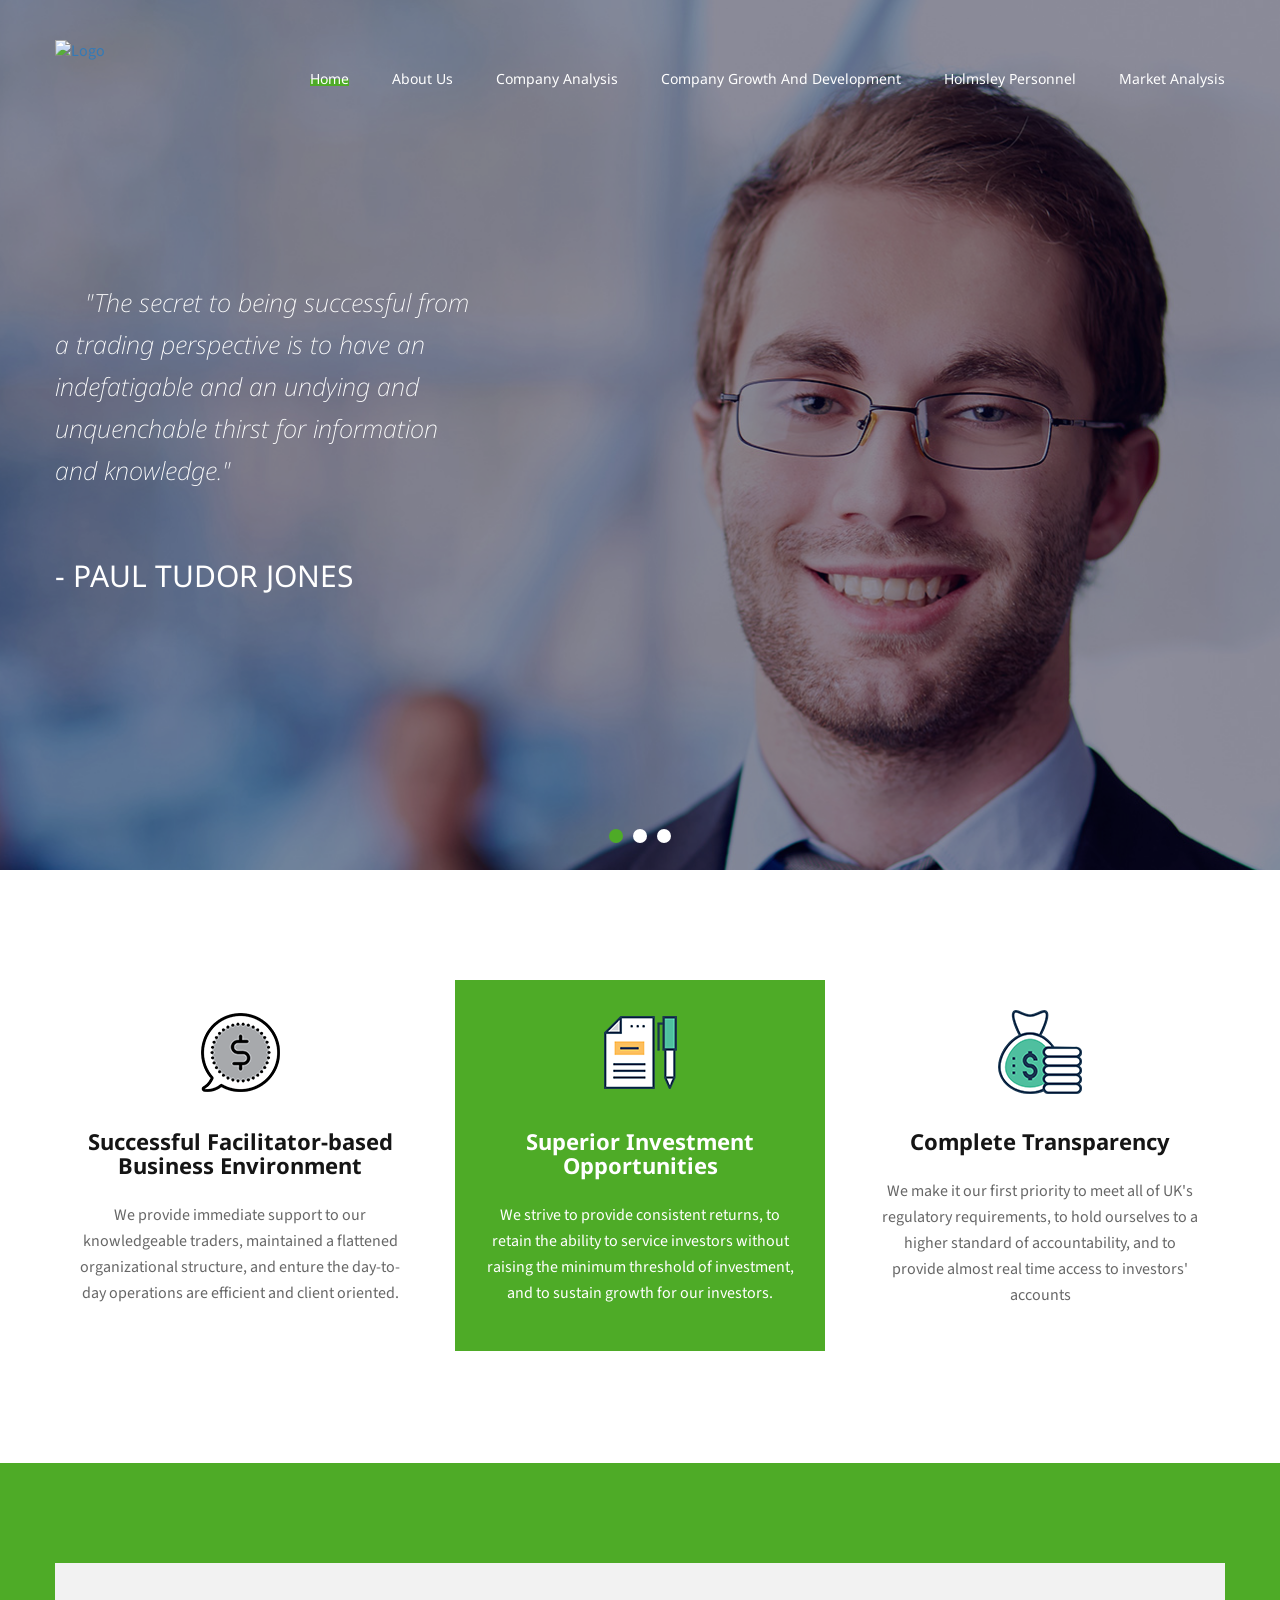
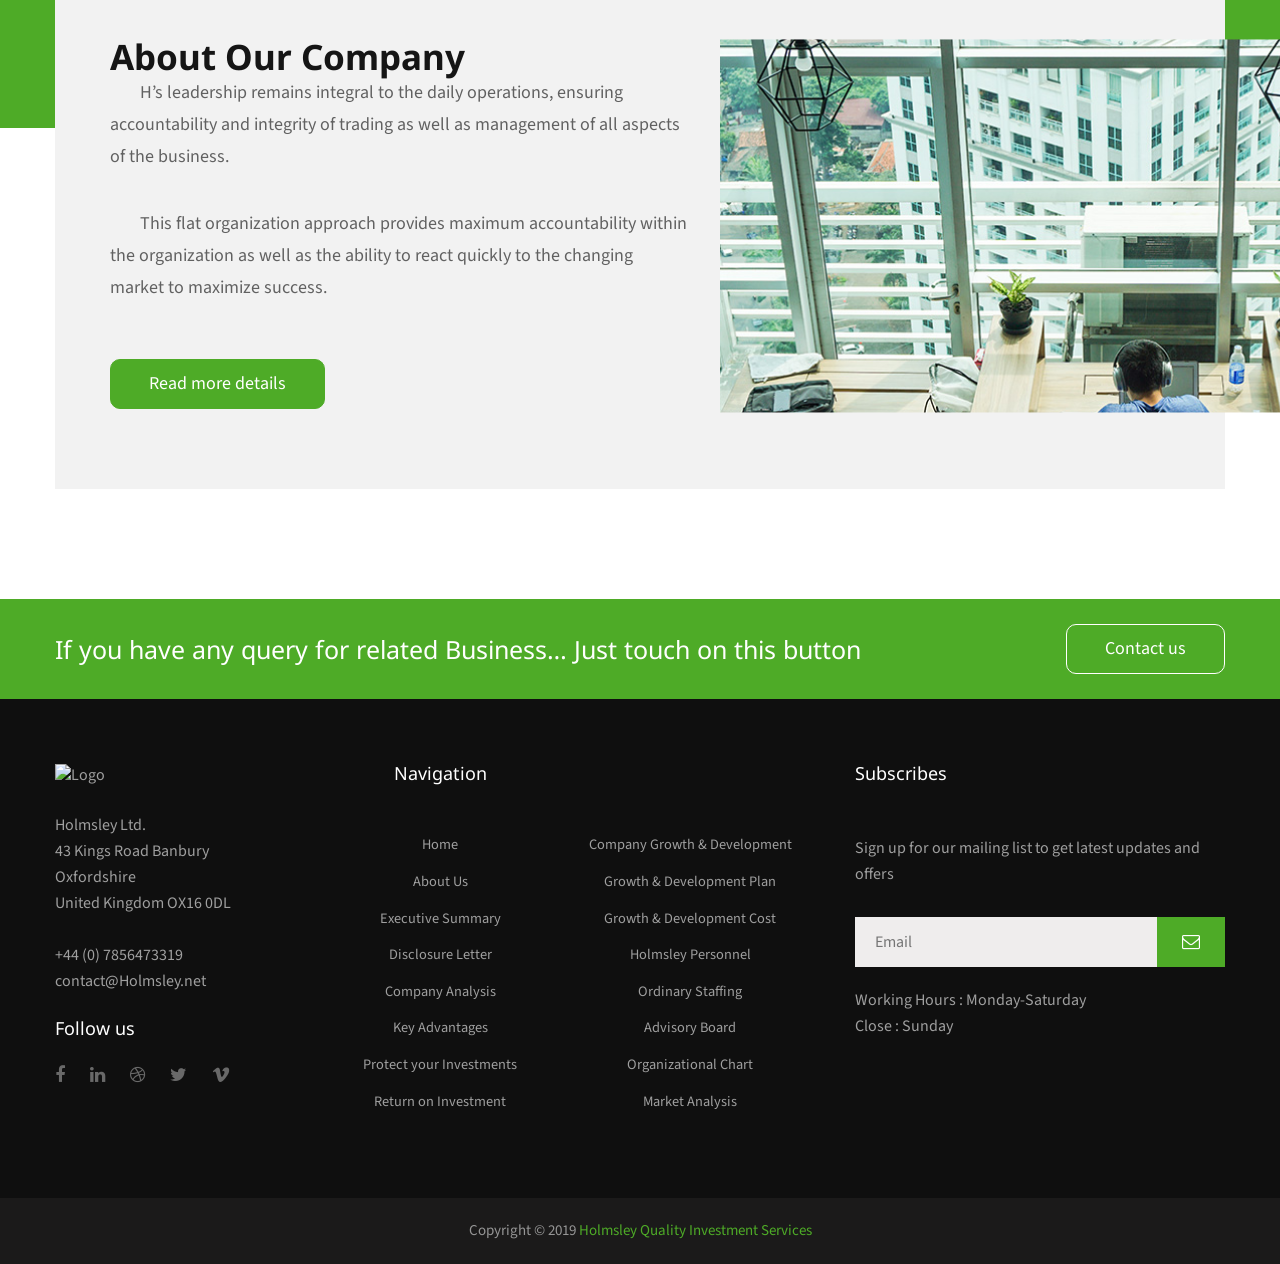
==== commit ccdca542: "got rid of slash" ====
--- a/index.html
+++ b/index.html
@@ -9,20 +9,20 @@
 		<meta name="viewport" content="width=device-width, initial-scale=1.0">
 		<title>Holmsley Quality Investment Services</title>
 		<!-- Favicon -->
-		<link rel="icon" type="image/png" sizes="56x56" href="./images\logo\circle-cropped.png">
+		<link rel="icon" type="image/png" sizes="56x56" href="images\logo\circle-cropped.png">
 
 		<!-- Main style sheet -->
-		<link rel="stylesheet" type="text/css" href="./css/style.css">
+		<link rel="stylesheet" type="text/css" href="css/style.css">
 		<!-- responsive style sheet -->
-		<link rel="stylesheet" type="text/css" href="./css/responsive.css">
+		<link rel="stylesheet" type="text/css" href="css/responsive.css">
 
 
 		<!-- Fix Internet Explorer ______________________________________-->
 
 		<!--[if lt IE 9]>
-			<script src="./http://html5shiv.googlecode.com/svn/trunk/html5.js"></script>
-			<script src="./vendor/html5shiv.js"></script>
-			<script src="./vendor/respond.js"></script>
+			<script src="http://html5shiv.googlecode.com/svn/trunk/html5.js"></script>
+			<script src="vendor/html5shiv.js"></script>
+			<script src="vendor/respond.js"></script>
 		<![endif]-->	
 	</head>
 
@@ -47,7 +47,7 @@
 					<div class="menu-wrapper menu-one clearfix">
 						<div class="container">
 							<!-- Logo -->
-							<div class="logo float-left"><a href="./index.html"><img src="./images/logo/newLogo.png" alt="Logo"></a></div>
+							<div class="logo float-left"><a href="index.html"><img src="images/logo/newLogo.png" alt="Logo"></a></div>
 	
 							<!-- ============================ Theme Menu ========================= -->
 							<nav class="theme-main-menu navbar float-right" id="mega-menu-wrapper">
@@ -63,42 +63,42 @@
 								 <!-- Collect the nav links, forms, and other content for toggling -->
 								 <div class="collapse navbar-collapse" id="navbar-collapse-1">
 									<ul class="nav">
-										<li class="dropdown-holder active"><a href="./index.html" class="tran3s">Home</a>									
-										</li>
-										<li class="dropdown-holder"><a href="./about.html?content=about" class="tran3s">About Us</a>	
+										<li class="dropdown-holder active"><a href="index.html" class="tran3s">Home</a>									
+										</li>
+										<li class="dropdown-holder"><a href="about.html?content=about" class="tran3s">About Us</a>	
 											<ul class='sub-menu'>
-												<li><a href="./about.html?content=exec">Executive Summary</a></li>
-												<li><a href="./about.html?content=disc">Disclosure Letter</a></li>
+												<li><a href="about.html?content=exec">Executive Summary</a></li>
+												<li><a href="about.html?content=disc">Disclosure Letter</a></li>
 											</ul>								
 										</li>
-										<li class="dropdown-holder"><a href="./service-details.html?content=service" class="tran3s">Company Analysis</a>
+										<li class="dropdown-holder"><a href="service-details.html?content=service" class="tran3s">Company Analysis</a>
 											<ul class="sub-menu">
-												<li><a href="./service-details.html?content=service">Services</a></li>
-												<li><a href="./service-details.html?content=key">Key Advantages</a></li>
-												<li><a href="./service-details.html?content=protect">Protecting your Investment</a></li>
-												<li><a href="./service-details.html?content=return">Return on Investment</a></li>
+												<li><a href="service-details.html?content=service">Services</a></li>
+												<li><a href="service-details.html?content=key">Key Advantages</a></li>
+												<li><a href="service-details.html?content=protect">Protecting your Investment</a></li>
+												<li><a href="service-details.html?content=return">Return on Investment</a></li>
 											</ul>
 										</li>
-										<li class="dropdown-holder"><a href="./G&D.html?content=GD" class="tran3s">Company Growth and Development</a>
+										<li class="dropdown-holder"><a href="G&D.html?content=GD" class="tran3s">Company Growth and Development</a>
 											<ul class="sub-menu">
-												<li><a href="./G&D.html?content=plan">Growth and Development Plan</a></li>
-												<li><a href="./G&D.html?content=cost">Growth and Development Costs</a></li>
-												<!-- <li><a href="./team.html">Our Team</a></li>
-												<li><a href="./faq.html">Faq</a></li>
-												<li><a href="./404.html">Error Page</a></li> -->
+												<li><a href="G&D.html?content=plan">Growth and Development Plan</a></li>
+												<li><a href="G&D.html?content=cost">Growth and Development Costs</a></li>
+												<!-- <li><a href="team.html">Our Team</a></li>
+												<li><a href="faq.html">Faq</a></li>
+												<li><a href="404.html">Error Page</a></li> -->
 											</ul>
 										</li>
-										<li class="dropdown-holder"><a href="./team.html?content=leader" class="tran3s">Holmsley Personnel</a>
+										<li class="dropdown-holder"><a href="team.html?content=leader" class="tran3s">Holmsley Personnel</a>
 											<ul class="sub-menu">
-												<li><a href="./team.html?content=leader">Key Leadership</a></li>
-												<li><a href="./team.html?content=staff">Ordinary Staffing</a></li>
-												<li><a href="./team.html?content=board">Advisory Board</a></li>
-												<li><a href="./team.html?content=chart">Organisational Chart</a></li>
+												<li><a href="team.html?content=leader">Key Leadership</a></li>
+												<li><a href="team.html?content=staff">Ordinary Staffing</a></li>
+												<li><a href="team.html?content=board">Advisory Board</a></li>
+												<li><a href="team.html?content=chart">Organisational Chart</a></li>
 											</ul>
 										</li>
-										<li class="dropdown-holder"><a href="./market.html" class="tran3s">Market Analysis</a>
-										</li>
-										<!-- <li class="quote"><a href="./#" class="tran3s">Get Quote <i class="fa fa-arrow-right" aria-hidden="true"></i></a></li> -->
+										<li class="dropdown-holder"><a href="market.html" class="tran3s">Market Analysis</a>
+										</li>
+										<!-- <li class="quote"><a href="#" class="tran3s">Get Quote <i class="fa fa-arrow-right" aria-hidden="true"></i></a></li> -->
 									</ul>
 								 </div><!-- /.navbar-collapse -->
 							</nav> <!-- /.theme-main-menu -->
@@ -114,33 +114,33 @@
 			-->
 			<!--   -->
 			<div id="theme-main-banner" class="banner-one">
-				<div data-src="./images/home/slide-1.jpg">
+				<div data-src="images/home/slide-1.jpg">
 					<div class="camera_caption">
 						<div class="container">
 							<!-- <h6 class="wow fadeInUp animated">Finance Services</h6> -->
 							<h1 id='firstTitle' style="text-indent:30px"class="wow fadeInUp animated" data-wow-delay="0.2s"><i>"The secret to being successful from a trading perspective is to have an indefatigable and an undying and unquenchable thirst for information and knowledge."</i></h1>
 							<h3 class="wow fadeInUp animated p-color" data-wow-delay="0.4s">- Paul Tudor Jones</h3>
-							<!-- <a href="./service.html" class="wow fadeInRight animated theme-button-one" data-wow-delay="0.6s">Finance Services</a> -->
+							<!-- <a href="service.html" class="wow fadeInRight animated theme-button-one" data-wow-delay="0.6s">Finance Services</a> -->
 						</div> <!-- /.container -->
 					</div> <!-- /.camera_caption -->
 				</div>
-				<div data-src="./images/home/slide-2.jpg">
+				<div data-src="images/home/slide-2.jpg">
 					<div class="camera_caption">
 						<div class="container">
 							<!-- <h6 class="wow fadeInUp animated">Finance Services</h6> -->
 							<h1 id='firstTitle' style="text-indent:30px"class="wow fadeInUp animated" data-wow-delay="0.2s"><i>“Holmsley upholds the highest standards of excellence, transparency, and parsimony in delivering superior returns on investments for our clients through a carefully designed and rigorously implemented trading strategy on the Foreign Exchange markets.”</i></h1>
 							<h3 class="wow fadeInUp animated p-color" data-wow-delay="0.4s">- Nicholas Chrumka, Chief of Operations</h3>
-							<!-- <a href="./service.html" class="wow fadeInRight animated theme-button-one" data-wow-delay="0.6s">Finance Services</a> -->
+							<!-- <a href="service.html" class="wow fadeInRight animated theme-button-one" data-wow-delay="0.6s">Finance Services</a> -->
 						</div> <!-- /.container -->
 					</div> <!-- /.camera_caption -->
 				</div>
-				<div data-src="./images/home/slide-3.jpg">
+				<div data-src="images/home/slide-3.jpg">
 					<div class="camera_caption">
 						<div class="container">
 							<h6 class="wow fadeInUp animated">Finance Services</h6>
 							<h1 class="wow fadeInUp animated" data-wow-delay="0.2s">Our customers are our <br>greatest asset</h1>
 							<h3 class="wow fadeInUp animated p-color" data-wow-delay="0.4s">Invest in their identity.</h3>
-							<a href="./service.html" class="wow fadeInRight animated theme-button-one" data-wow-delay="0.6s">Finance Services</a>
+							<a href="service.html" class="wow fadeInRight animated theme-button-one" data-wow-delay="0.6s">Finance Services</a>
 						</div> <!-- /.container -->
 					</div> <!-- /.camera_caption -->
 				</div>
@@ -158,22 +158,22 @@
 					<div class="feature-slider">
 						<div class="item">
 							<div class="single-feature">
-								<div class="icon"><img src="./images/icon/1.png" alt=""></div>
-								<h4><a href="./#">Superior Investment Opportunities</a></h4>
+								<div class="icon"><img src="images/icon/1.png" alt=""></div>
+								<h4><a href="#">Superior Investment Opportunities</a></h4>
 								<p>We strive to provide consistent returns, to retain the ability to service investors without raising the minimum threshold of investment, and to sustain growth for our investors.</p>
 							</div> <!-- /.single-feature -->
 						</div> <!-- /.col- -->
 						<div class="item">
 							<div class="single-feature">
-								<div class="icon"><img src="./images/icon/2.png" alt=""></div>
-								<h4><a href="./#">Complete Transparency</a></h4>
+								<div class="icon"><img src="images/icon/2.png" alt=""></div>
+								<h4><a href="#">Complete Transparency</a></h4>
 								<p>We make it our first priority to meet all of UK's regulatory requirements, to hold ourselves to a higher standard of accountability, and to provide almost real time access to investors' accounts</p>
 							</div> <!-- /.single-feature -->
 						</div> <!-- /.col- -->
 						<div class="item">
 							<div class="single-feature">
-								<div class="icon"><img src="./images/icon/3.png" alt=""></div>
-								<h4><a href="./#">Successful Facilitator-based Business Environment</a></h4>
+								<div class="icon"><img src="images/icon/3.png" alt=""></div>
+								<h4><a href="#">Successful Facilitator-based Business Environment</a></h4>
 								<p>We provide immediate support to our knowledgeable traders, maintained a flattened organizational structure, and enture the day-to-day operations are efficient and client oriented.</p>
 							</div> <!-- /.single-feature -->
 						</div> <!-- /.col- -->
@@ -196,7 +196,7 @@
 								<!-- <h4>More the 20 years experience </h4> -->
 								<p class="paragraph">H’s leadership remains integral to the daily operations, ensuring accountability and integrity of trading as well as management of all aspects of the business.</p>
 								<p class="paragraph">This flat organization approach provides maximum accountability within the organization as well as the ability to react quickly to the changing market to maximize success.</p>
-								<a href="./about.html" class="theme-button-one">Read more details</a>
+								<a href="about.html" class="theme-button-one">Read more details</a>
 							</div>
 						</div>
 					</div> <!-- /.main-content-wrapper -->
@@ -217,7 +217,7 @@
 							<h3>If you have any query for related Business… Just touch on this button</h3>
 						</div>
 						<div class="col-md-3 col-sm-4 col-xs-12">
-							<a href="./contact.html" class="theme-button-one float-right">Contact us</a>
+							<a href="contact.html" class="theme-button-one float-right">Contact us</a>
 						</div>
 					</div>
 				</div> <!-- /.container -->
@@ -233,42 +233,42 @@
 				<div class="container">
 					<div class="top-footer row">
 						<div class="col-md-3 col-sm-6 col-xs-12 footer-logo">
-							<a href="./#"><img src="./images/logo/newLogo.png" alt="Logo"></a>
+							<a href="#"><img src="images/logo/newLogo.png" alt="Logo"></a>
 							<p>Holmsley Ltd.<br> 43 Kings Road Banbury<br> Oxfordshire<br> United Kingdom OX16 0DL<br><br>+44 (0) 7856473319 <br>contact@Holmsley.net </p>
 							<h5>Follow us</h5>
 							<ul>
-								<li><a href="./" class="tran3s"><i class="fa fa-facebook" aria-hidden="true"></i></a></li>
-								<li><a href="./" class="tran3s"><i class="fa fa-linkedin" aria-hidden="true"></i></a></li>
-								<li><a href="./" class="tran3s"><i class="fa fa-dribbble" aria-hidden="true"></i></a></li>
-								<li><a href="./" class="tran3s"><i class="fa fa-twitter" aria-hidden="true"></i></a></li>
-								<li><a href="./" class="tran3s"><i class="fa fa-vimeo" aria-hidden="true"></i></a></li>
+								<li><a href="" class="tran3s"><i class="fa fa-facebook" aria-hidden="true"></i></a></li>
+								<li><a href="" class="tran3s"><i class="fa fa-linkedin" aria-hidden="true"></i></a></li>
+								<li><a href="" class="tran3s"><i class="fa fa-dribbble" aria-hidden="true"></i></a></li>
+								<li><a href="" class="tran3s"><i class="fa fa-twitter" aria-hidden="true"></i></a></li>
+								<li><a href="" class="tran3s"><i class="fa fa-vimeo" aria-hidden="true"></i></a></li>
 							</ul>
 						</div> <!-- /.footer-logo -->
 
 						<div class="col-md-2 col-sm-3 col-xs-12 footer-list">
 							<h5 style='text-align:center'>Navigation</h5>
 							<ul style='text-align:center; font-size:90%'>
-								<li><a href="./index.html" class="tran3s">Home</a></li>
-								<li><a href="./about.html?content=about" class="tran3s">About Us</a></li>
-								<li><a href="./about.html?content=exec" class="tran3s">Executive Summary</a></li>
-								<li><a href="./about.html?content=disc" class="tran3s">Disclosure Letter</a></li>
-								<li><a href="./service-details.html?content=service" class="tran3s">Company Analysis</a></li>
-								<li><a href="./service-details.html?content=key" class="tran3s">Key Advantages</a></li>
-								<li><a href="./service-details.html?content=protect" class="tran3s">Protect your Investments</a></li>
-								<li><a href="./service-details.html?content=return" class="tran3s">Return on Investment</a></li>
+								<li><a href="index.html" class="tran3s">Home</a></li>
+								<li><a href="about.html?content=about" class="tran3s">About Us</a></li>
+								<li><a href="about.html?content=exec" class="tran3s">Executive Summary</a></li>
+								<li><a href="about.html?content=disc" class="tran3s">Disclosure Letter</a></li>
+								<li><a href="service-details.html?content=service" class="tran3s">Company Analysis</a></li>
+								<li><a href="service-details.html?content=key" class="tran3s">Key Advantages</a></li>
+								<li><a href="service-details.html?content=protect" class="tran3s">Protect your Investments</a></li>
+								<li><a href="service-details.html?content=return" class="tran3s">Return on Investment</a></li>
 							</ul>
 						</div> <!-- /.footer-list -->
 						<div class="col-md-3 col-sm-3 col-xs-12 footer-list">
 							<h5 style='visibility:hidden'>navigation</h5>
 							<ul style='text-align:center; font-size:90%'>
-								<li><a href="./G&D.html?content=GD" class="tran3s">Company Growth & Development</a></li>
-								<li><a href="./G&D.html?content=plan" class="tran3s">Growth & Development Plan</a></li>
-								<li><a href="./G&D.html?content=cost" class="tran3s">Growth & Development Cost</a></li>
-								<li><a href="./team.html?content=leader" class="tran3s">Holmsley Personnel</a></li>
-								<li><a href="./team.html?content=staff" class="tran3s">Ordinary Staffing</a></li>
-								<li><a href="./team.html?content=board" class="tran3s">Advisory Board</a></li>
-								<li><a href="./team.html?content=chart" class="tran3s">Organizational Chart</a></li>
-								<li><a href="./market.html" class="tran3s">Market Analysis</a></li>
+								<li><a href="G&D.html?content=GD" class="tran3s">Company Growth & Development</a></li>
+								<li><a href="G&D.html?content=plan" class="tran3s">Growth & Development Plan</a></li>
+								<li><a href="G&D.html?content=cost" class="tran3s">Growth & Development Cost</a></li>
+								<li><a href="team.html?content=leader" class="tran3s">Holmsley Personnel</a></li>
+								<li><a href="team.html?content=staff" class="tran3s">Ordinary Staffing</a></li>
+								<li><a href="team.html?content=board" class="tran3s">Advisory Board</a></li>
+								<li><a href="team.html?content=chart" class="tran3s">Organizational Chart</a></li>
+								<li><a href="market.html" class="tran3s">Market Analysis</a></li>
 							</ul>
 						</div> <!-- /.footer-list -->
 
@@ -286,7 +286,7 @@
 
 				<div class="bottom-footer">
 					<div class="container">
-						<p>Copyright &copy; 2019 <a href="./#" class="tran3s">Holmsley Quality Investment Services</a></p>
+						<p>Copyright &copy; 2019 <a href="#" class="tran3s">Holmsley Quality Investment Services</a></p>
 					</div> <!-- /.container -->
 				</div> <!-- /.bottom-footer -->
 			</footer>
@@ -304,30 +304,30 @@
 
 		<!-- Js File_________________________________ -->
 		<!-- j Query -->
-		<script src="./vendor/jquery.2.2.3.min.js"></script>
+		<script src="vendor/jquery.2.2.3.min.js"></script>
 		<!-- Bootstrap JS -->
-		<script src="./vendor/bootstrap/bootstrap.min.js"></script>
+		<script src="vendor/bootstrap/bootstrap.min.js"></script>
 		<!-- Bootstrap Select JS -->
-		<script src="./vendor/bootstrap-select/dist/js/bootstrap-select.js"></script>
+		<script src="vendor/bootstrap-select/dist/js/bootstrap-select.js"></script>
 		<!-- Camera Slider -->
 		<script type='text/javascript' src='vendor/Camera-master/scripts/jquery.mobile.customized.min.js'></script>
 	    <script type='text/javascript' src='vendor/Camera-master/scripts/jquery.easing.1.3.js'></script> 
 	    <script type='text/javascript' src='vendor/Camera-master/scripts/camera.min.js'></script>
 	    <!-- Mega menu  -->
-		<script src="./vendor/bootstrap-mega-menu/js/menu.js"></script>
+		<script src="vendor/bootstrap-mega-menu/js/menu.js"></script>
 		<!-- WOW js -->
-		<script src="./vendor/WOW-master/dist/wow.min.js"></script>
+		<script src="vendor/WOW-master/dist/wow.min.js"></script>
 		<!-- owl.carousel -->
-		<script src="./vendor/owl-carousel/owl.carousel.min.js"></script>
+		<script src="vendor/owl-carousel/owl.carousel.min.js"></script>
 		<!-- Circle Progress -->
-		<script type="text/javascript" src="./vendor/circle-progress.js"></script>
+		<script type="text/javascript" src="vendor/circle-progress.js"></script>
 		<!-- js count to -->
-		<script type="text/javascript" src="./vendor/jquery.appear.js"></script>
-		<script type="text/javascript" src="./vendor/jquery.countTo.js"></script>
+		<script type="text/javascript" src="vendor/jquery.appear.js"></script>
+		<script type="text/javascript" src="vendor/jquery.countTo.js"></script>
 		
 
 		<!-- Theme js -->
-		<script src="./js/theme.js"></script>
+		<script src="js/theme.js"></script>
 
 		</div> <!-- /.main-page-wrapper -->
 	</body>
